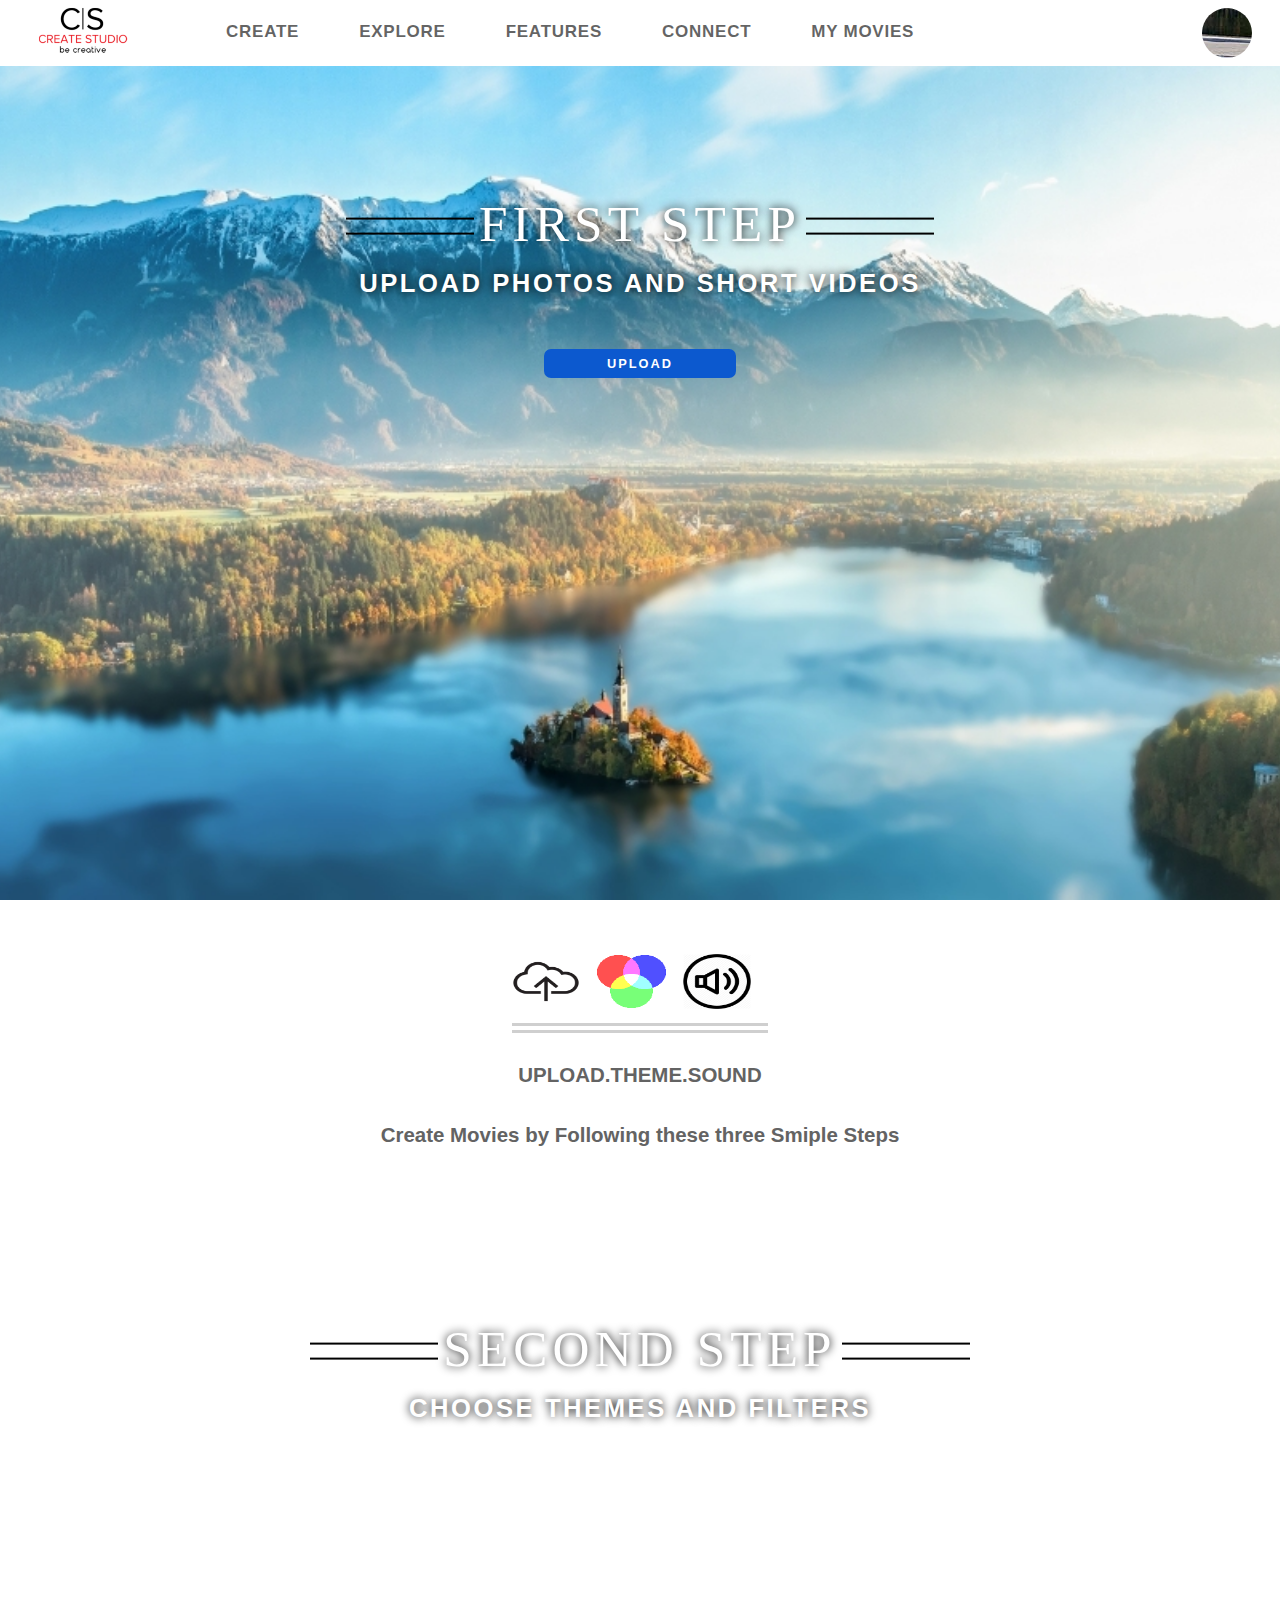
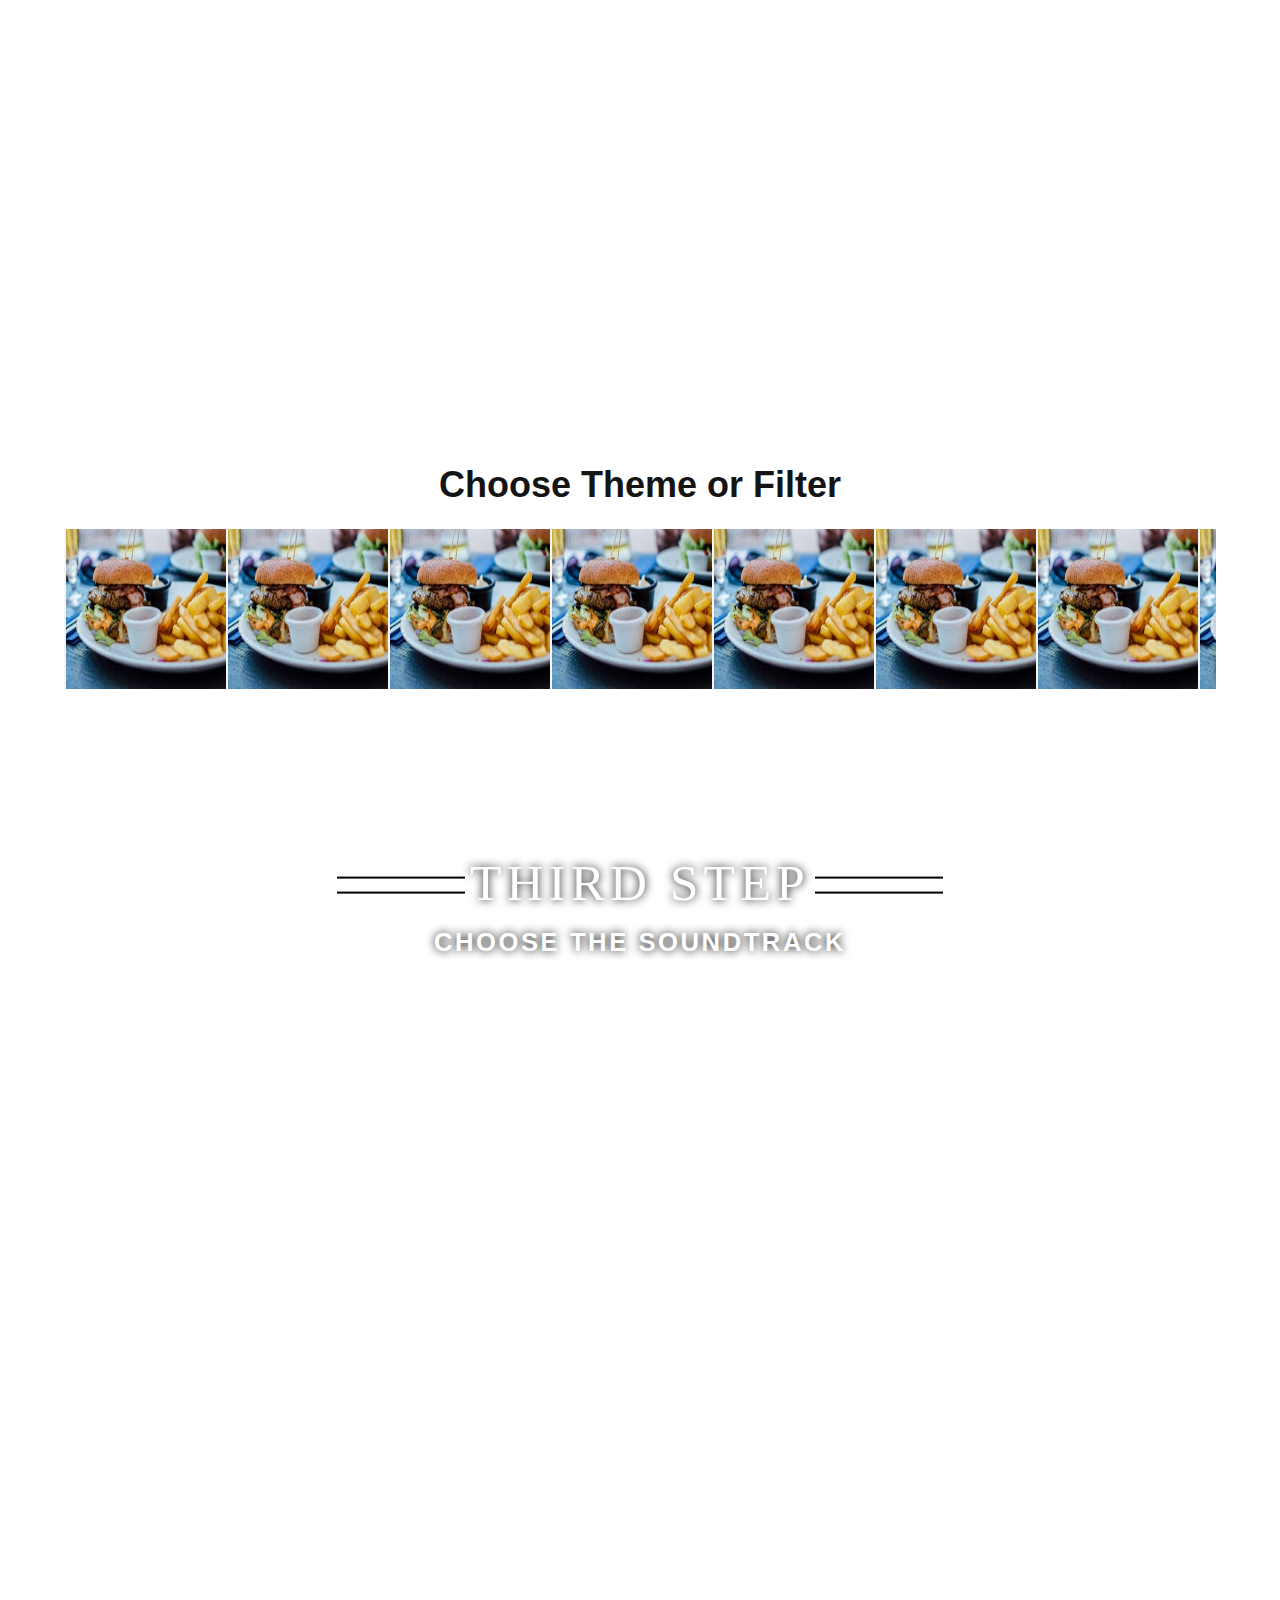
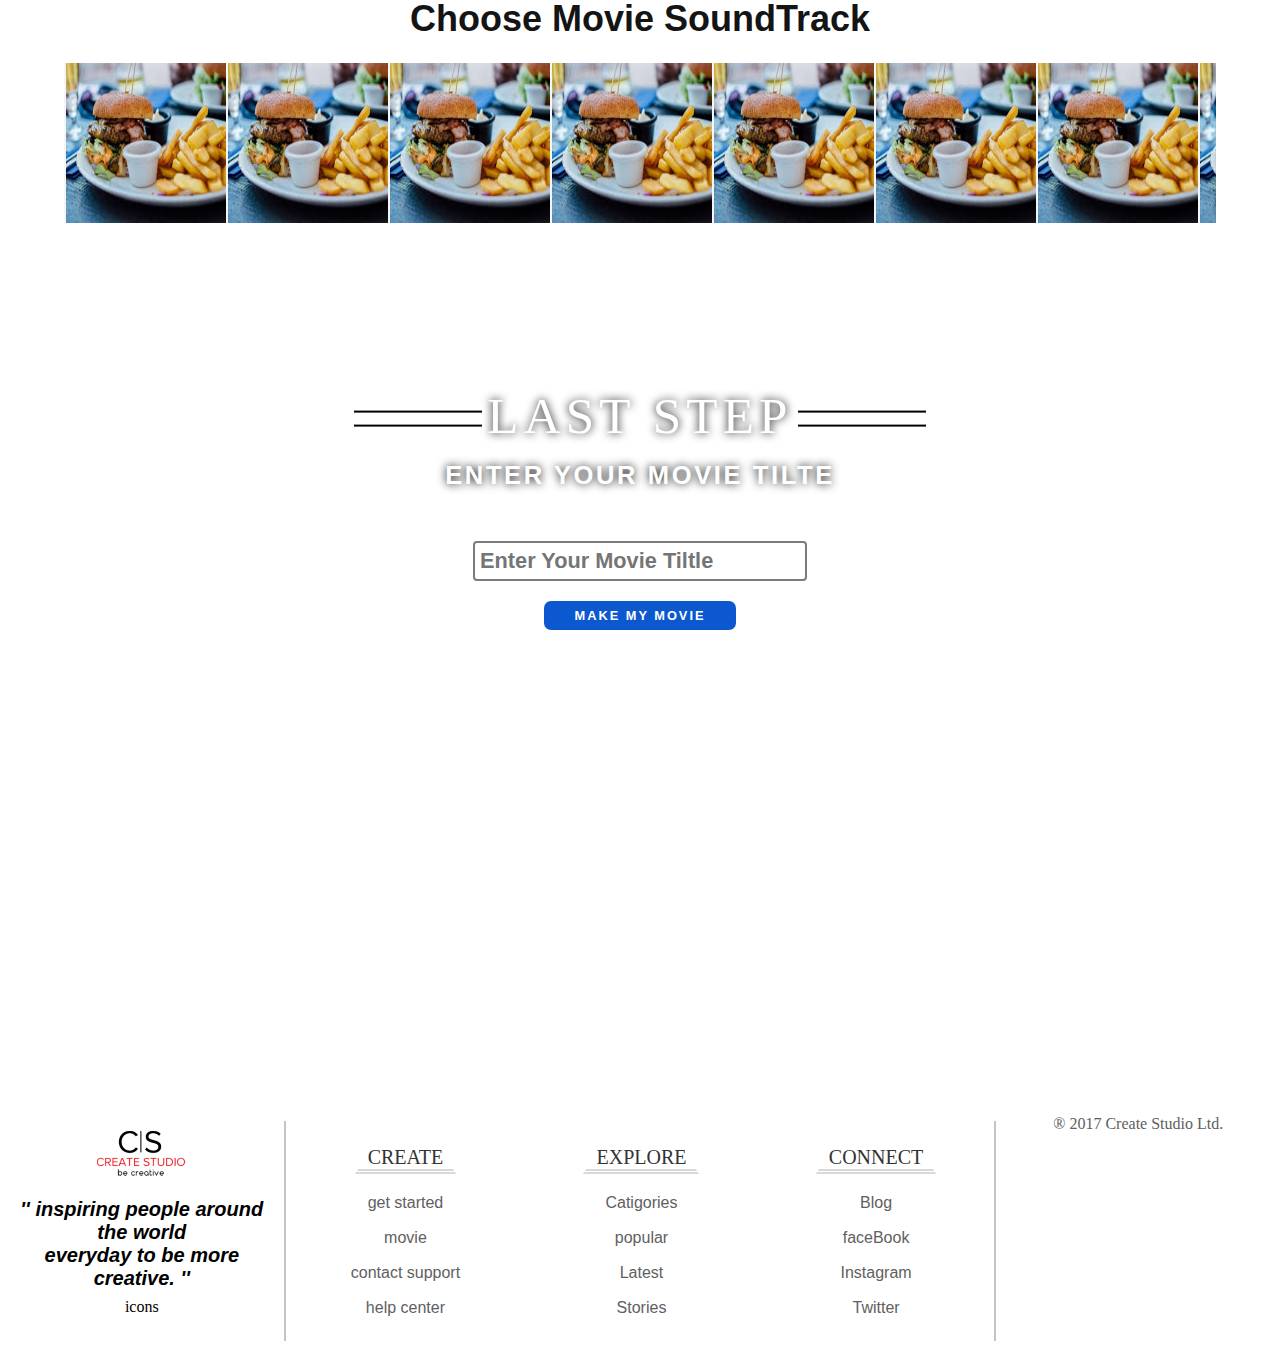
==== create.html @ ac42f398 "11" ====
<!DOCTYPE html>
<html lang="en">

<head>
    <meta charset="UTF-8">
    <meta name="viewport" content="width=device-width, initial-scale=1.0">
    <meta http-equiv="X-UA-Compatible" content="ie=edge">
    <link rel="stylesheet" type="text/css" href="include/style.css">
 <title>Create Studio</title>
 
</head>

<body>
    <header>
        <nav class="top_nav">
            <div class="nav_wrapper">

                <section class="create_logo">
                    <a href="index.html">

                        <img src="images\logo_png.png" alt="" srcset="">
                    </a>



                </section>
                <ul class="main_menu">
                    <li>
                        <a href="create.html">Create</a>
                    </li>
                    <li>
                        <a href="explore.html">Explore</a>
                    </li>
                    <li>
                        <a href="#">Features</a>
                    </li>
                    <li>
                        <a href="#">Connect</a>
                    </li>
                    <li>
                        <a href="mymovies.html">My Movies</a>
                    </li>

                </ul>
                <section class="user">
                    <section class="user_profile">
                        <section></section>

                      </section>

                </section>


                <section id="hamburger">
                    <!--
                            A fake / hidden checkbox is used as click reciever,
                            so you can use the :checked selector on it.
                            -->
                    <input type="checkbox" />

                    <!--
                            Some spans to act as a hamburger.
                            
                            They are acting like a real hamburger,
                            not that McDonalds stuff.
                            -->
                    <span></span>
                    <span></span>
                    <span></span>

                    <!--
                            Too bad the menu has to be inside of the button
                            but hey, it's pure CSS magic.
                            -->
                    <ul id="hamburger_menu">
                        <li>
                            <a href="index.html">

                                <img src="images\logo_png.png" alt="" srcset="">
                            </a>
                        </li>
                        <li>
                            <a href="create.html">Create</a>
                        </li>
                        <li>
                            <a href="explore.html">Explore</a>
                        </li>
                        <li>
                            <a href="#">Features</a>
                        </li>
                        <li>
                            <a href="#">Connect</a>
                        </li>
                        <li>
                            <a href="mymovies.html">My Movies</a>
                        </li>
                    </ul>
                </section>
            </div>
        </nav>

    </header>

    <main>

    <!--    <section class="clear parallax parallax-1">
  <div class="container">
    <h1>ABOUT</h1>
  </div>
</section>-->
<section class="clear parallax parallax-1">
    <div class="container create_imgData" >
      <h1>First Step</h1>
      <h2>Upload photos and short videos</h2>
      <button>UPLOAD</button>
    </div>
  </section>
<section class="clear content">
  <div class="container ">
      
   <section class="steps_wrapper">
       <div>   <img src="images/upload_icon.png" alt=""></div>
       <div><img src="images/theme_icon.png" alt=""> </div>
       <div>   <img src="images/soundtrack_icon.png" alt=""></div>
    
       
    
   </section>
   <h2>
 UPLOAD.THEME.SOUND <br>
 Create Movies by Following these three Smiple Steps </h2>
   </div>
</section>

<section class="clear parallax parallax-2">
    <div class="container create_imgData" >
        <h1>Second Step</h1>
        <h2>Choose Themes and filters</h2>
        
      </div>
</section>

<section class="clear content">
  <div class="container">

        <div class="create_wrapper">
                <h1>Choose Theme or Filter</h1>
                <section class="create_data_wrapper">
                       
                        <button id="left-button">
                           <
                          </button>
                        
        
            
                        <div class="create_container" id=""> 
                            <div><img src="images/food.jpg" alt=""></div> 
                            <div><img src="images/food.jpg" alt=""></div>
                            <div><img src="images/food.jpg" alt=""></div>
                            <div><img src="images/food.jpg" alt=""></div>
                            <div><img src="images/food.jpg" alt=""></div>
                            <div><img src="images/food.jpg" alt=""></div>
                            <div><img src="images/food.jpg" alt=""></div>
                            <div><img src="images/food.jpg" alt=""></div>
                            <div><img src="images/food.jpg" alt=""></div>
                            <div><img src="images/food.jpg" alt=""></div>
                            <div><img src="images/food.jpg" alt=""></div>
                            <div><img src="images/food.jpg" alt=""></div>
                            <div><img src="images/food.jpg" alt=""></div>
                            <div><img src="images/food.jpg" alt=""></div>
                            <div><img src="images/food.jpg" alt=""></div>
                        </div>
                        
                        <button id="right-button">
                           >
                          </button>
                    </section>
        </div>

  </div>
</section>

<section class="clear parallax parallax-3">
    <div class="container create_imgData" >
        <h1>Third Step</h1>
        <h2>Choose the soundTrack</h2>
      </div>
</section>

<section class="clear content ">
  <div class="container">

        <div class="create_wrapper">
                <h1>Choose Movie SoundTrack </h1>
                <section class="create_data_wrapper">
                       
                        <button id="left-button">
                           <
                          </button>
                        
        
            
                        <div class="create_container" id=""> 
                            <div><img src="images/food.jpg" alt=""></div> 
                            <div><img src="images/food.jpg" alt=""></div>
                            <div><img src="images/food.jpg" alt=""></div>
                            <div><img src="images/food.jpg" alt=""></div>
                            <div><img src="images/food.jpg" alt=""></div>
                            <div><img src="images/food.jpg" alt=""></div>
                            <div><img src="images/food.jpg" alt=""></div>
                            <div><img src="images/food.jpg" alt=""></div>
                            <div><img src="images/food.jpg" alt=""></div>
                            <div><img src="images/food.jpg" alt=""></div>
                            <div><img src="images/food.jpg" alt=""></div>
                            <div><img src="images/food.jpg" alt=""></div>
                            <div><img src="images/food.jpg" alt=""></div>
                            <div><img src="images/food.jpg" alt=""></div>
                            <div><img src="images/food.jpg" alt=""></div>
                        </div>
                        
                        <button id="right-button">
                           >
                          </button>
                    </section>
        </div>

  </div>
</section>

<section class="clear parallax parallax-4">
    <div class="container create_imgData" >
      <h1>Last Step</h1>
      <h2>Enter Your Movie Tilte</h2>
      <input type="text" placeholder="Enter Your Movie Tiltle">
      <button>Make My Movie</button>
    </div>
  </section>

    </main>






    <footer>
        <section class="footer_f">
            <img src="images\logo_png.png" alt="">
            <p>
                inspiring people around the world
                <br> everyday to be more
                <br> creative.
            </p>
            <section>icons</section>
        </section>
        <section class="footer_s">



            <section>
                <ul>
                    <li>
                        <a href="create.html">Create</a>
                    </li>
                    <li>
                        <a href="#">get started</a>
                    </li>
                    <li>
                        <a href="#">movie</a>
                    </li>
                    <li>
                        <a href="#">contact support</a>
                    </li>
                    <li>
                        <a href="#">help center</a>
                    </li>
                </ul>
            </section>

            <section>
                <ul>
                    <li>
                        <a href="explore.html">Explore</a>
                    </li>
                    <li>
                        <a href="#">Catigories</a>
                    </li>
                    <li>
                        <a href="#">popular</a>
                    </li>
                    <li>
                        <a href="#">Latest</a>
                    </li>
                    <li>
                        <a href="#">Stories</a>
                    </li>
                </ul>
            </section>


            <section>
                <ul>
                    <li>
                        <a href="#">Connect</a>
                    </li>
                    <li>
                        <a href="#">Blog</a>
                    </li>
                    <li>
                        <a href="#">faceBook</a>
                    </li>
                    <li>
                        <a href="#">Instagram</a>
                    </li>
                    <li>
                        <a href="#">Twitter</a>
                    </li>
                </ul>
            </section>
        </section>
        <section class="footer_t">
            <div class="go_up"></div>
            <div>
                <p>® 2017 Create Studio Ltd.</p>
            </div>
        </section>
    </footer>

    <script src="https://ajax.googleapis.com/ajax/libs/jquery/3.2.1/jquery.min.js"></script>
    <script src="js/script.js"></script>
</body>

</html>
---- include/style.css ----
header,
main,
section,
footer,
article {
    display: block;
}

ul {
    list-style: none
}

* {
    margin: 0px;
    padding: 0px;
}

a {
    text-decoration: none;
}


/*main nav*/

.top_nav {
    background: #fff;
    box-sizing: border-box;
    max-height: 300px;
    width: 100%;
    margin-left: 0;
    padding: 0;
    margin-top: 0;
}

.create_logo {
    width: 130px;
    padding-right: 46px;
}

.main_menu li a {
    font-family: 'Trebuchet MS', 'Lucida Sans Unicode', 'Lucida Grande', 'Lucida Sans', Arial, sans-serif;
    color: rgba(49, 49, 49, 0.753);
    display: block;
    font-size: 17px;
    font-weight: 700;
    line-height: 54px;
    padding: 5px 30px;
    letter-spacing: 0.75px;
    display: inline-block;
    transition: 0.04s ease-in;
    text-transform: uppercase;
}

.main_menu li {
    transition: 0.04s ease-in;
}

.main_menu li:hover a {
    color: whitesmoke;
    text-transform: uppercase;
}

.main_menu li:hover {
    background: #383736;
}

.main_menu {
    display: flex;
    width: 75%;
}

.nav_wrapper {
    display: flex;
}

#hamburger {
    display: none;
    position: relative;
    top: 25px;
    right: 10px;
    z-index: 6;
    -webkit-user-select: none;
    user-select: none;
}

#hamburger input {
    display: block;
    width: 40px;
    height: 32px;
    position: absolute;
    top: -7px;
    right: -5px;
    cursor: pointer;
    opacity: 0;
    z-index: 7;
    -webkit-touch-callout: none;
}

#hamburger span {
    display: block;
    width: 33px;
    height: 4px;
    margin-bottom: 5px;
    position: relative;
    background: #696969;
    border-radius: 0px;
    z-index: 1;
    transform-origin: 4px 0px;
    transition: transform 0.5s cubic-bezier(0.77, 0.2, 0.05, 1.0), background 0.5s cubic-bezier(0.77, 0.2, 0.05, 1.0), opacity 0.55s ease;
}

#hamburger span:first-child {
    transform-origin: 0% 0%;
}

#hamburger span:nth-last-child(2) {
    transform-origin: 0% 100%;
}


/*hamburger animation*/

#hamburger input:checked~span {
    opacity: 1;
    transform: rotate(45deg) translate(-2px, -1px);
    background: #232323;
}

#hamburger input:checked~span:nth-last-child(3) {
    opacity: 0;
    transform: rotate(0deg) scale(0.2, 0.2);
}

#hamburger input:checked~span:nth-last-child(2) {
    transform: rotate(-45deg) translate(0, -1px);
}

#hamburger_menu {
    display: none;
    position: fixed;
    top: 0;
    right: 0;
    left: 0;
    bottom: 0px;
    padding-right: 50px;
    padding-top: 5px;
    background: #ffffff;
    transform-origin: 0% 0%;
    transform: translate(0, -1200%);
    transition: transform 0.5s cubic-bezier(0.77, 0.2, 0.05, 1.0);
}

#hamburger_menu li:not(:first-child) a {
    font-family: 'Trebuchet MS', 'Lucida Sans Unicode', 'Lucida Grande', 'Lucida Sans', Arial, sans-serif;
    color: rgba(49, 49, 49, 0.753);
    display: block;
    font-size: 17px;
    font-weight: 700;
    letter-spacing: 0.75px;
    display: inline-block;
    text-transform: uppercase;
    display: block;
    width: 100%;
    height: 100%;
    padding: 10px 5px;
    padding-left: 25px;
    border-bottom: 1px solid rgba(156, 156, 156, 0.425);
    overflow: auto;
}

#hamburger_menu li:not(:first-child):hover a {
    color: whitesmoke;
    text-transform: uppercase;
    background: #383736;
}

#hamburger input:checked~ul {
    transform: none;
}

@media only screen and (min-width: 960px) {
    .top_nav {
        height: 66px;
    }
    .top_nav .nav_wrapper {
        padding: 0 20px;
        height: 100%;
    }
}

@media only screen and (max-width: 1135px) {
    .main_menu li a {
        padding: 5px 20px;
    }
}

@media only screen and (max-width:959px) {
    .main_menu {
        display: none;
    }
    .user {
        display: none;
    }
    .user_profile {
        display: none;
    }
    .user_profile section:first-child {
        display: none;
    }
    #hamburger_menu {
        display: block;
    }
    #hamburger {
        display: block;
    }
    footer {
        flex-direction: column;
    }
    footer .footer_s {
        display: none
    }
}

@media only screen and (max-width:959px) and (min-width:500px) {
    .text_block h1,
    h3 {
        font-size: 15px;
        letter-spacing: 2px;
    }
    .text_block button {
        margin: 6px 4px;
        padding: 4px 4px;
        font-weight: 700;
        font-size: 12px;
        letter-spacing: 0px;
        border-radius: 3px;
    }
}

@media only screen and (max-width:499px) {
    .text_block h1,
    h3 {
        font-size: 12px;
        letter-spacing: 0px;
    }
    .text_block button {
        margin: 3px 2px;
        padding: 2px 2px;
        font-weight: 700;
        font-size: 10px;
        letter-spacing: 0px;
        border-radius: 2px;
    }
   #explore_data #data_container li {
     width: 49%;
     height:44vw ;
    }
}

@media only screen and (max-width:413px) and (min-width:300px) {
   
}

@media only screen and (max-width:1784px) {
    .wrapper .cat_wrapper button {
        display: block
    }
}

.user {
    height: 100%;
    display: block;
    padding: 0;
    box-sizing: border-box;
    flex: 1;
}

.user_profile {
    height: 100%;
    float: right;
    padding: 8px;
    width: 50px;
    height: 50px;
}

.user_profile section:first-child {
    height: 100%;
    background-image: url("../images/creat1.jpeg");
    background-repeat: no-repeat;
    background-position: right;
    border-radius: 50px;
}


/*-------------------------------main content-------------------------------------------------*/


/*index */

.home_container {
    width: 100%;
    text-align: center;
    position: relative;
}

.home_container img {
    width: 100%;
}

.text_block {
    position: absolute;
    bottom: 50%;
    right: 50%;
    transform: translate(50%, 50%);
    z-index: 4;
    color: white;
    display: flex;
    flex-direction: column;
    align-items: center;
    padding: 10px;
    border-radius: 50px;
}

.text_block img {
    width: 100%;
}

.text_block h1,
h3 {
    font-family: 'Gill Sans', 'Gill Sans MT', Calibri, 'Trebuchet MS', sans-serif;
    letter-spacing: 1px;
    color: #ffffff;
    padding-bottom: 2px;
    font-size: 5vw;

   
}


.text_block button {
    position: relative;
    display: block;
    height: 40%;
    width: 50%;
    margin: 10px 7px;
    padding: 5px 5px;
    font-weight: 700;
    font-size: 3vw;
    letter-spacing: 2px;
    color: #ffffff;
    border: 2px #ffffff solid;
    border-radius: 7px;
    text-transform: uppercase;
    outline: 0;
    overflow: hidden;
    background: none;
    z-index: 4;
    cursor: pointer;
    transition: 0.2s ease-in;
}

.fill:hover {
    color: whitesmoke;
    background: #383736;
    border-color: #383736;
}

.fill:before {
    content: "";
    position: absolute;
    background: #2c2b2b;
    bottom: 0;
    left: 0;
    right: 0;
    top: 100%;
    z-index: -1;
    transition: top 0.18s ease-in;
}

.fill:hover:before {
    top: 0;
}

.video-responsive {
    overflow: hidden;
    padding-bottom: 56.25%;
    position: relative;
    height: 0;
}

.video-responsive iframe,
video {
    left: 0;
    top: 0;
    height: 100%;
    width: 100%;
    position: absolute;
}


/*explore*/

.wrapper {
    margin: 0 auto;
    max-width: 100%;
    margin-top: 2%;
    padding: 0 5% 0 5%;
    text-align: center;
}

.cat_container::-webkit-scrollbar {
    display: none;
}

.wrapper h1 {
    padding: 2%;
    font-size: 2vh;
    font-family: 'Gill Sans', 'Gill Sans MT', Calibri, 'Trebuchet MS', sans-serif;
    color: #808080;
    text-align: center;
}

.cat_container {
    display: flex;
    max-width: 100%;
    text-align: center;
    white-space: nowrap;
    /* min-width: min-content;*/
    overflow: auto;
    margin: 0 auto;
}

.cat_container div {
    background: rebeccapurple;
    width: 160px;
    height: 160px;
    margin-bottom: 10px;
    border-left: 2px solid whitesmoke;
    flex-shrink: 0;
    position: relative;
}
.cat_container div img {
    width: 100%;
    height: 100%;
   
   
}
.cat_container div div {

   position: absolute;
   top: 0; right: 0;
   bottom: 0; left: 0;
   width: 100%;
   height: 100%;
   
   background-color: rgba(0, 0, 0, 0.568);
display: flex;
flex-direction:row;
align-items: center;


}
.cat_container div div h1{
    color: white;
    margin: 0 auto;
    font-size: 100%;
    text-transform: uppercase;
   
}

.cat_wrapper {
    display: flex;
}

.cat_wrapper button {
    border: 0px solid #2c2b2b;
    border-radius: 0 0 0 0px;
    height: 160px;
    max-width: 100px;
    padding: 10px;
    font-size: 30px;
    font-weight: 700px;
    color: whitesmoke;
    background: #000000;
    display: none;
    
}

#explore_data {
    max-width: 100%;
    text-align: center
}

#explore_data h1 {
    padding: 2%;
    font-size: 2vh;
    font-family: 'Gill Sans', 'Gill Sans MT', Calibri, 'Trebuchet MS', sans-serif;
    color: #808080;
}

#data_container {
    display: flex;
    justify-content: space-around;
    flex-wrap: wrap;
}

#data_container li {
  /*  background-image: url("../images/photos.jpg");
    background-repeat:no-repeat;
    background-size: cover;
    background-position:center;*/
    width:24%;
    height: 15vw;
    margin-bottom: 10px;
    position: relative;
}

#data_container li div {
    position: absolute;
    top: 0;
    bottom: 0;
    left: 0;
    right: 0;
    height: 100%;
    width: 100%;
    opacity: 1;
    transition: .5s ease;
    background-color: rgb(0, 0, 0);
  }
  #data_container li div img{
      width: 100%;
      height: 100%;

  }
  #data_container li:hover div img {
    opacity: 0.5;
}
/*create*/

  .create_imgData{
      display: flex;
      flex-direction: column;
      align-items: center;
  }
  .clear {
    clear: both;
  }
  
  .container {
    margin: 0 0;
  }
  .container h2{
    color: rgb(99, 99, 99);
    font-size: 1.6vw;
    line-height: 60px;
    text-align: center;
    font-family: 'Gill Sans', 'Gill Sans MT', Calibri, 'Trebuchet MS', sans-serif;
    padding-bottom: 2%;
  }
  section.clear.content {
    padding: 0;
  }
  section.clear.parallax {
    height: 850px;
    background-position:50% 50% ;
    background-repeat: no-repeat;
    background-attachment: fixed;
    background-size: cover;
  }
  section.clear.parallax h1 {
    color: rgb(255, 255, 255);
    font-size: 4vw;
    padding-top: 10%;
    
    font-weight: 500;
    text-align: center;
    text-transform: uppercase;
    letter-spacing: 0.1em;
    text-shadow: 0 0 10px rgb(0, 0, 0);
  }
  .create_imgData h1:after{
    display: inline-block;
    content: "";
    border-top: 0.2vw solid black;
    border-bottom: 0.2vw solid black;
    width: 10vw;
    height: 1vw;
    align-content: center;
    margin: 0 0.4vw;
    transform: translateY(-0.5vw);
  }
.create_imgData h1:before  {
  
    display: inline-block;
    content: "";
    border-top: 0.2vw solid black;
    border-bottom: 0.2vw solid black;
    width: 10vw;
    height: 1vw;
    align-content: center;
    margin: 0 0.4vw;
    transform: translateY(-0.5vw);
}
  section.clear.parallax button {
    
    position: relative;
    display: block;
    height: 40%;
    width: 15%;
    margin: 10px 7px;
    padding: 5px 5px;
    font-weight: 700;
    font-size: 1vw;
    letter-spacing: 2px;
    color: #ffffff;
    border:2px #0c59cf solid;
    border-radius: 7px;
    text-transform: uppercase;
    outline: 0;
    overflow: hidden;
    background: #0c59cf;
    z-index: 4;
    cursor: pointer;

  }
  section.clear.parallax input {
    
    display: block;
    height: 40%;
    width: 25%;
    margin: 10px 7px;
    padding: 5px 5px;
    font-weight: 600;
    font-size: 1.7vw;

  
    border:2px #7c7c7c solid;
    border-radius: 4px;
    


  }
  section.clear.parallax h2 {
    color: rgb(255, 255, 255);
    font-size: 2vw;
    line-height: 60px;
    font-weight: 700;
    text-align: center;
    text-transform: uppercase;
    letter-spacing: 0.1em;
    text-shadow: 0 0 10px rgb(0, 0, 0);
  }
 .parallax-1 {
    background-image: url("../images/photos.jpg");
  }
  section.clear.parallax-2 {
    background-image: url("../images/theme.jpg");
  }
  section.clear.parallax-3 {
    background-image: url("../images/soundtrack.jpg");
  }
  section.clear.parallax-4 {
    background-image: url("../images/studio.jpg");
 
  }
  /* @media all and (min-width: 600px) {
    section.clear h2 {
      font-size: 42px;
    }
    section.clear p {
      font-size: 20px;
    }
    section.clear.parallax h1 {
      font-size: 20px;
    }
  }
  @media all and (min-width: 960px) {
    section.clear.parallax h1 {
      font-size: 160px;
    }
  } */


/*  light box*/


.modal {
    display: none;
    position: fixed;
    z-index: 6;
    padding-top: 100px;
    left: 0;
    top: 0;
    width: 100%;
    height: 100%;
    overflow: auto;
    background-color: rgba(0, 0, 0, 0.91);
  }

  .modal_content {
    position: relative;
    background-color: #fefefe;
    margin: auto;
    padding: 0;
    width: 90%;
    max-width: 1200px;
    height: 80%;
    max-height: 1000px;
    display: flex;
    
  }

 
  .content_holder{
      flex:2;
      display: flex;
      flex-direction: column;
      align-items: center;
  }
  .content_holder section{
      width: 95%;
  }
  .content_holder section:nth-child(1){
      flex: 1;
     
      border-bottom: 1px solid #d4d4d4;

  }
  .content_holder section:nth-child(2){
    flex: 7;
    
    overflow-y: scroll;
    border-bottom: 1px solid #d4d4d4;
}
.content_holder section:nth-child(3){
    flex: 1;
    background: rgb(255, 255, 255);
    border-bottom: 1px solid #d4d4d4;
    
}
.content_holder section:nth-child(4){
    flex: 0.5;
    background: rgb(255, 255, 255);
    display: flex;
    flex-direction: row;
    align-items: center;
}

.content_holder section:nth-child(4) input{
  border: 0px solid transparent;
height: 90%;
width: 80%;
margin-left:3px;

outline: transparent;

}

  .img_holder{
      flex:4;
      background: black;
  display: flex;
  flex-direction: row;
  align-items: center;
  }
  .img_holder img{
      display: block;
    
      width: 100%;

     
  }
  /* The Close Button */
  .close {
    color: white;
    position: absolute;
    top: 5px;
    right: 5px;
    font-size: 3vw;
    font-weight: bold;
    line-height: 0.5;
  }
  
  .close:hover,
  .close:focus {
    color: tomato;
    text-decoration: none;
    cursor: pointer;
  }








  .prev,
  .next {
    cursor: pointer;
    position: absolute;
    top: 50%;
    width: auto;
    padding: 2%;
    margin-top: -50px;
    color: rgb(0, 0, 0);
    font-weight: 700;
    font-size: 1.2vw;
    border-radius:3px 0 0 3px;
    user-select: none;
    -webkit-user-select: none;
    background-color: rgba(255, 255, 255, 0.63);
    right: 100%;
  }

  .next {
    left: 100%;
    border-radius:  0 3px 3px 0 ;
  }
  
.next:hover,.prev:hover{
background: #fff;
}
 
  
  













/*create*/


.create_wrapper {
    margin: 0 auto;
    max-width: 100%;
    padding: 0 5% 0 5%;
    text-align: center;
    margin-bottom: 2%;
}

.create_container::-webkit-scrollbar {
    display: none;
}

.create_wrapper h1 {
    padding: 2%;
    font-size: 4vh;
    font-family: 'Gill Sans', 'Gill Sans MT', Calibri, 'Trebuchet MS', sans-serif;
    color: #141414;
    text-align: center;
}

.create_container {
    display: flex;
    max-width: 100%;
    text-align: center;
    white-space: nowrap;
    /* min-width: min-content;*/
    overflow: auto;
    margin: 0 auto;
}

.create_container div {
    background: rebeccapurple;
    width: 160px;
    height: 160px;
    margin-bottom: 10px;
    border-left: 2px solid whitesmoke;
    flex-shrink: 0;
    position: relative;
}
.create_container div img {
    width: 100%;
    height: 100%;
   
   
}
.create_container div div {

   position: absolute;
   top: 0; right: 0;
   bottom: 0; left: 0;
   width: 100%;
   height: 100%;
   
   background-color: rgba(0, 0, 0, 0.568);
display: flex;

flex-direction:row;
align-items: center;


}
.create_container div div h1{
    color: white;
    margin: 0 auto;
    font-size: 100%;
    text-transform: uppercase;
   
}

.create_data_wrapper {
    display: flex;
}

.create_data_wrapper button {
    border: 0px solid #2c2b2b;
    border-radius: 0 0 0 0px;
    height: 160px;
    max-width: 100px;
    padding: 10px;
    font-size: 30px;
    font-weight: 700px;
    color: whitesmoke;
    background: #000000;
    display: none;
    
}



.steps_wrapper{
    padding:3% 40% 1% 40% ;
    display: flex;
    flex-direction: row;

    justify-content: space-around;
    margin: 0 auto;
    
    
}
.steps_wrapper div img{
    display: block;
    width: 80%;
    height: 80%;
    margin-right: 1%;
}
.steps_wrapper div{
    flex: 1;
    border-bottom: 10px double #cfcfcf;
    
}















/*--------------------footer-------------------------------------------------------------*/

footer {
    display: flex;
    width: 100%;
    max-height: 500px;
}

.footer_f {
    flex: 2;
    display: flex;
    flex-direction: column;
    align-items: center;
    margin-top: 0.5%;
}

.footer_f img {
    display: block;
    padding: 3% 3% 0px 3%;
}

.footer_f p {
    font-size: 20px;
    padding: 3%;
    text-align: center;
    font-family: Arial, Helvetica, sans-serif;
    font-weight: 600;
    font-style: italic;
}
.footer_f p:before,.footer_f p:after{
    content: "''";
}

.footer_s {
    flex: 5;
    border-left: 2px solid rgb(196, 196, 196);
    border-right: 2px solid  rgb(196, 196, 196);
    display: flex;
    align-items: center;
    justify-content: space-around;
    font-family: Arial, Helvetica, sans-serif;
    height: 220px;
    margin-top: 1%;
    margin-bottom: 1%;
}

.footer_s ul {
    display: flex;
    flex-direction: column;
    align-items: center;
    justify-content: space-around;
}

.footer_s ul li {
    padding: 7px;
    font-family: 'Trebuchet MS', 'Lucida Sans Unicode', 'Lucida Grande', 'Lucida Sans', Arial, sans-serif;
    border-bottom:  3px solid transparent;
}
.footer_s ul li a{
  color: #606060;
}
.footer_s ul li:not(:first-child):hover{
    border-bottom:  3px solid #141414;
}

.footer_s ul li:first-child:hover{
    border:  3px solid #6b6b6b;
    border-bottom: 5px double #8080804f;
}
.footer_s ul li:first-child {
    padding: 0px 10px 0px 10px;
    font-size: 20px;
    text-transform: uppercase;
    border:  3px solid transparent;
    border-bottom: 5px double #8080804f;
  font-family: Arial black;
  color: #2c2b2b;
}
.footer_s ul li:first-child a{

  color: #333333;
}
.footer_s ul li:nth-child(2){
    padding-top: 20px;
}

.footer_s ul li:last-child {
    padding-bottom: 0.1%;
}

.footer_t {
    flex: 2;
    margin-top: 0.5%;
    color: #606060;
    text-align: center;
}

.icons{
    display: flex;
    align-items: center;
    justify-content: space-between;
}
.icons div{
    padding: 2%;
    border-radius: 15px;
}
.icons div a img{
    display: block;
    border-radius: 15px;
    width: 100%;
    height: 100%;

}
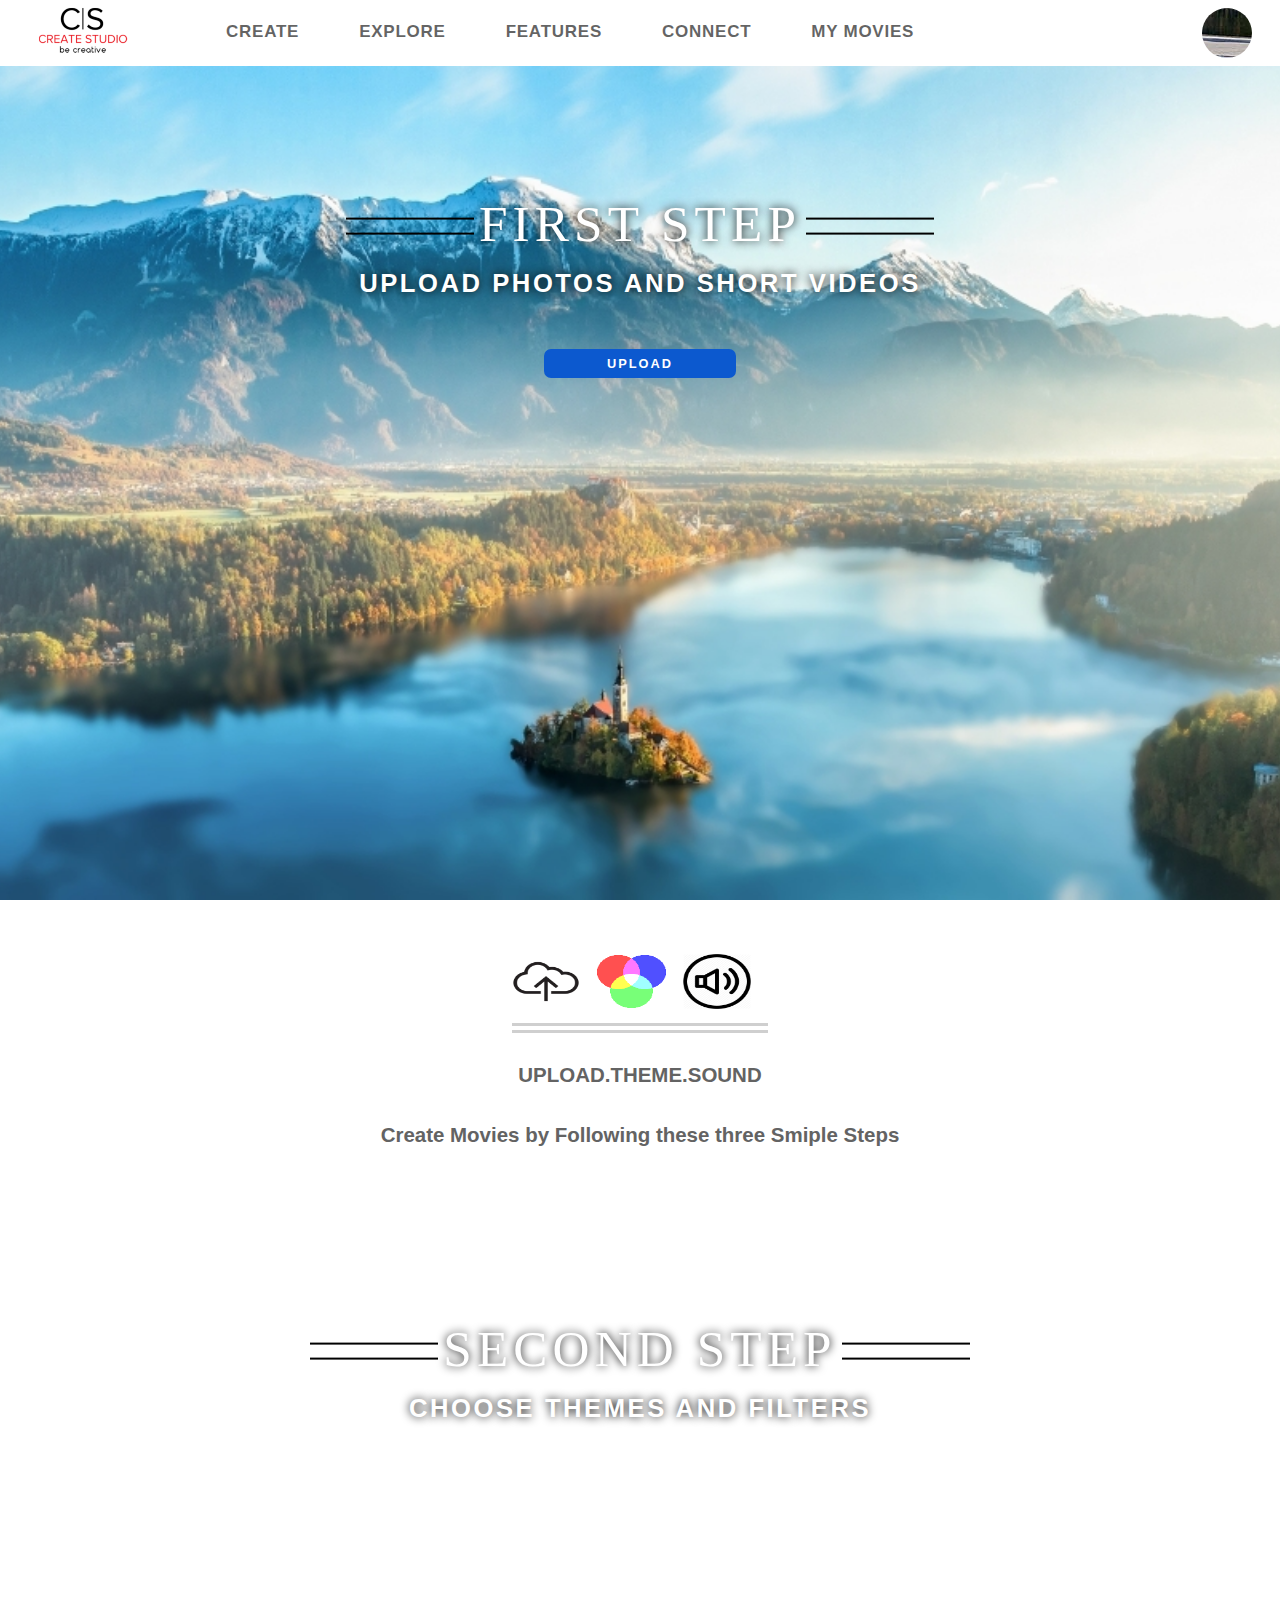
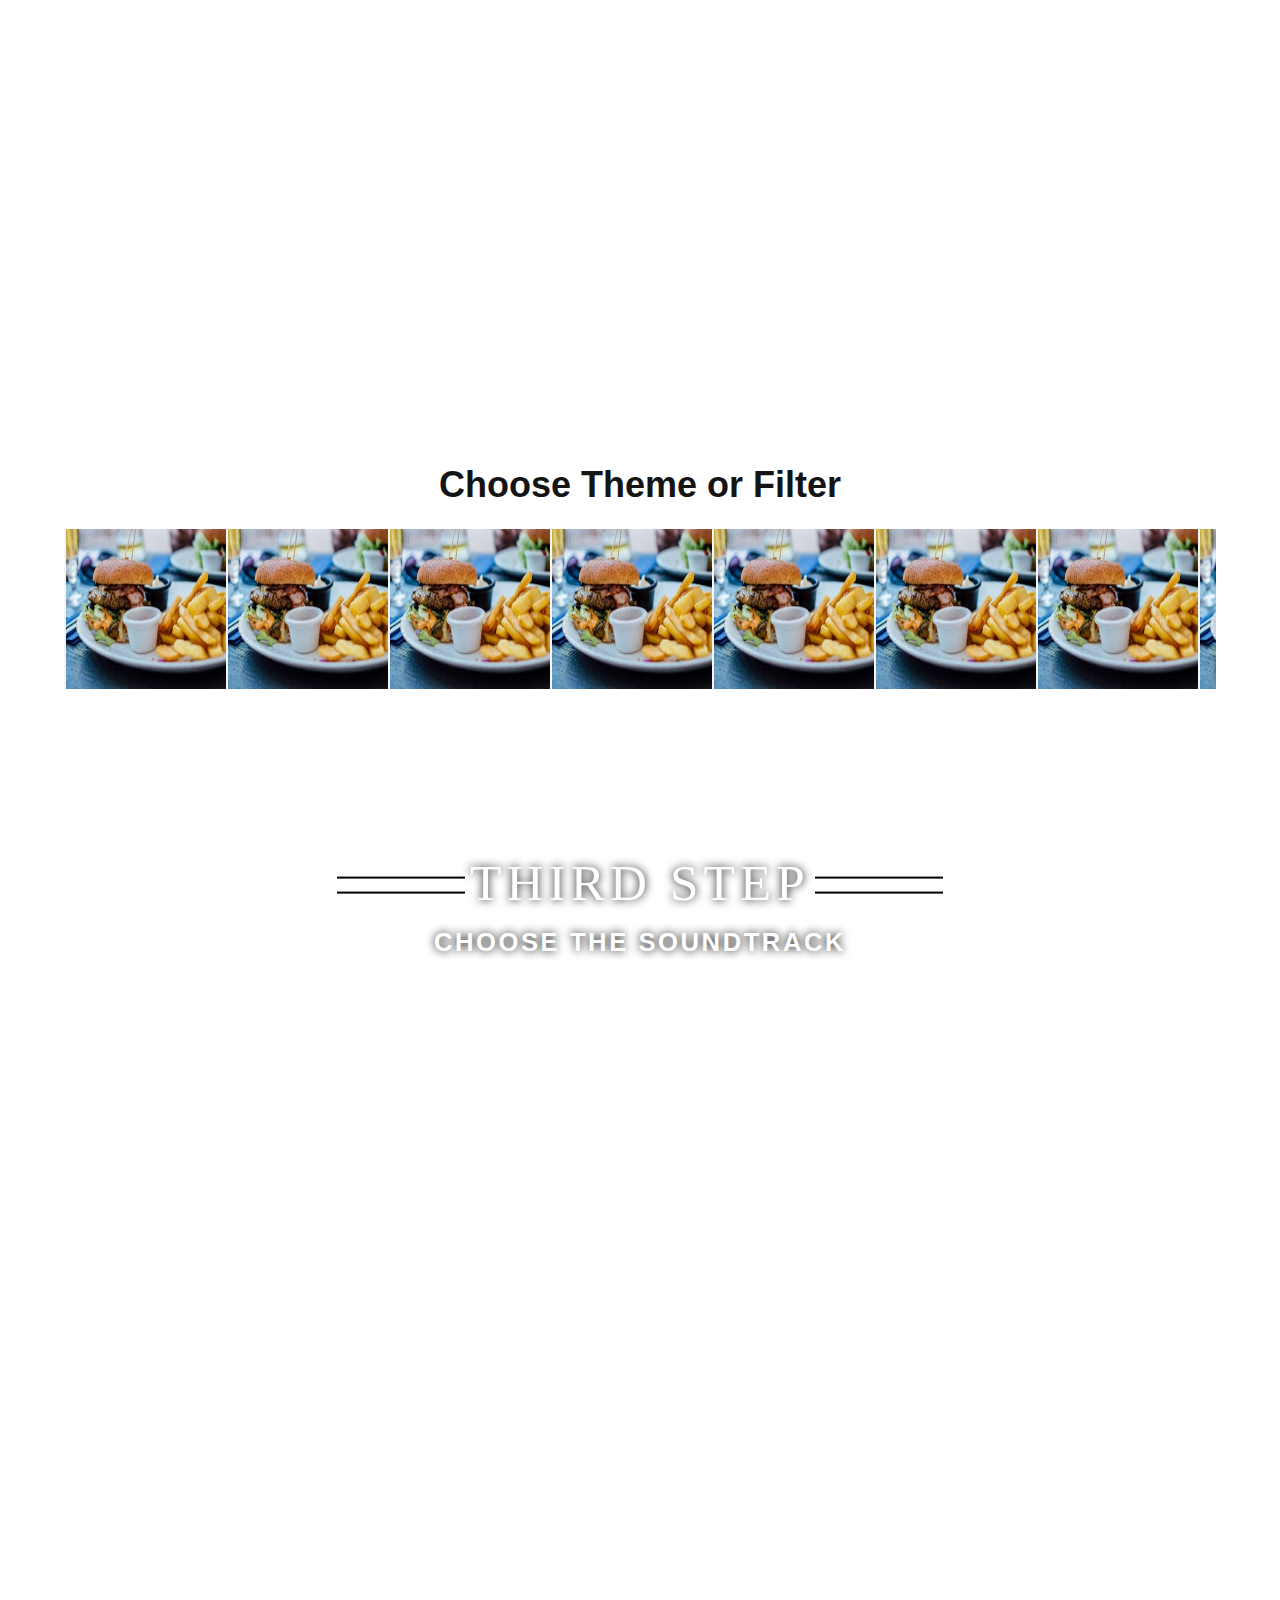
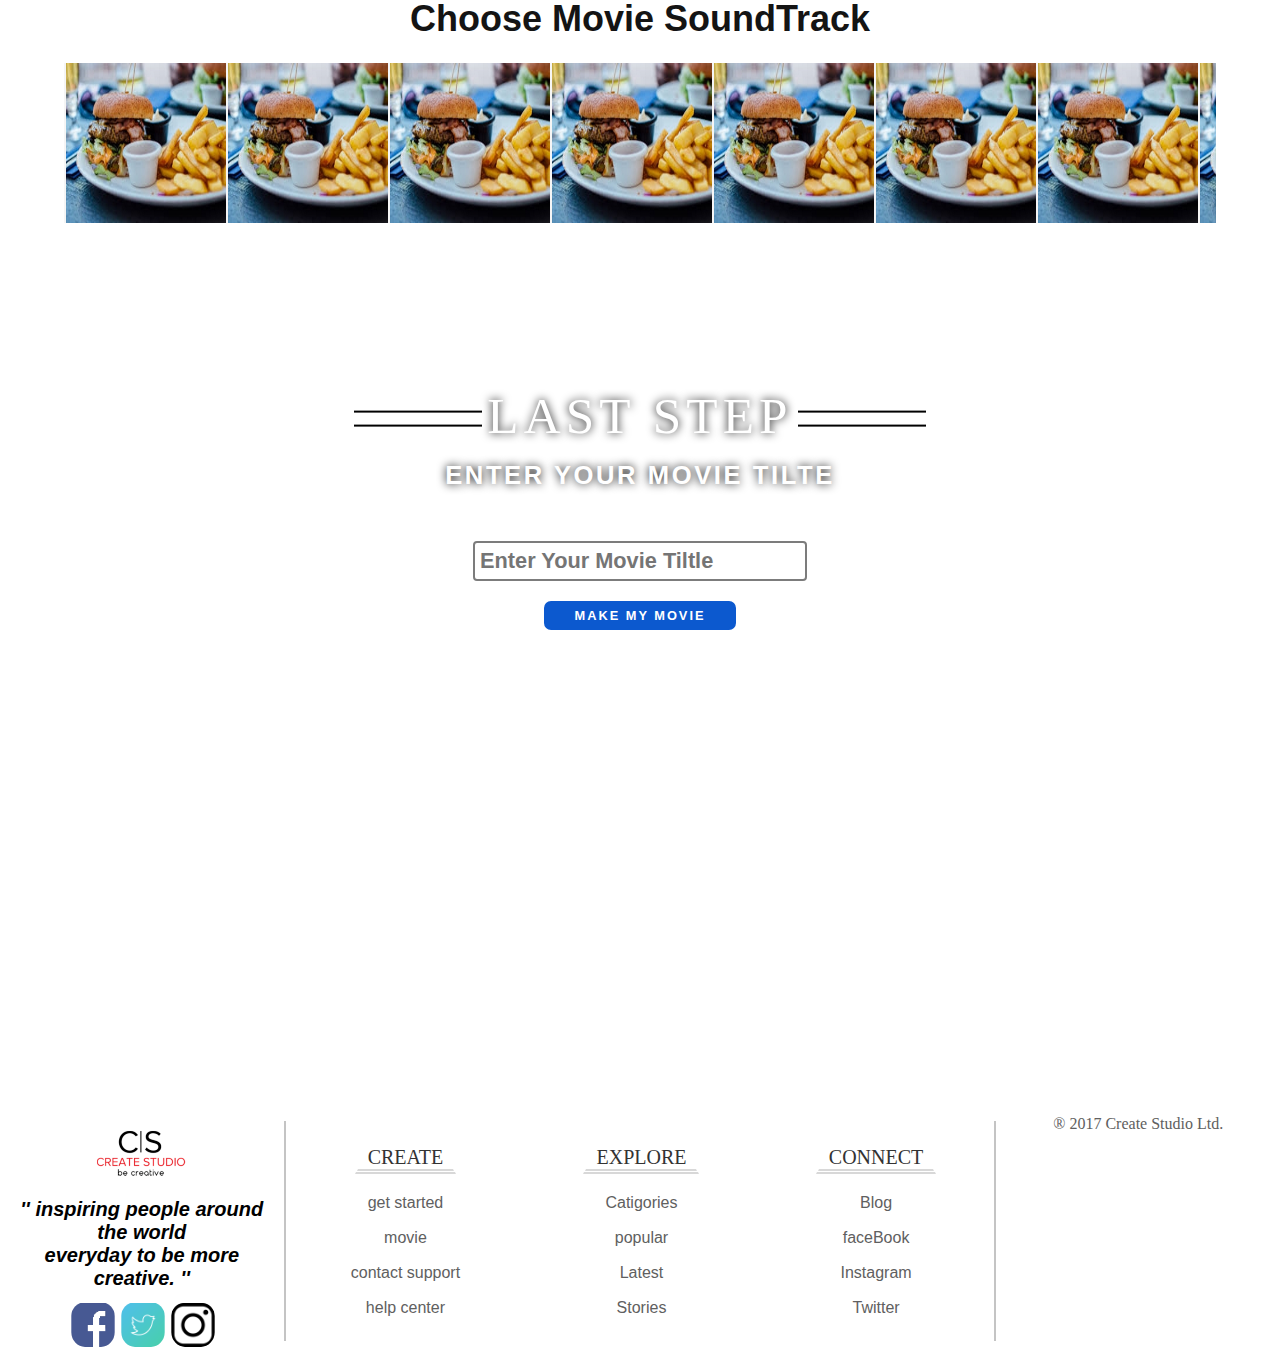
==== commit c9fff248: "11" ====
--- a/create.html
+++ b/create.html
@@ -251,7 +251,14 @@
                 <br> everyday to be more
                 <br> creative.
             </p>
-            <section>icons</section>
+            <section class="icons">
+                <div> <a href="#"> <img src="images/facebook_icon1.png" alt=""></a> </div>
+                <div> <a href="#"> <img src="images/twitter_icon.png" alt=""></a></div> 
+                 <div><a href="#"> <img src="images/instagram_icon.png" alt=""></a></div>
+              
+              
+        
+            </section>
         </section>
         <section class="footer_s">
 
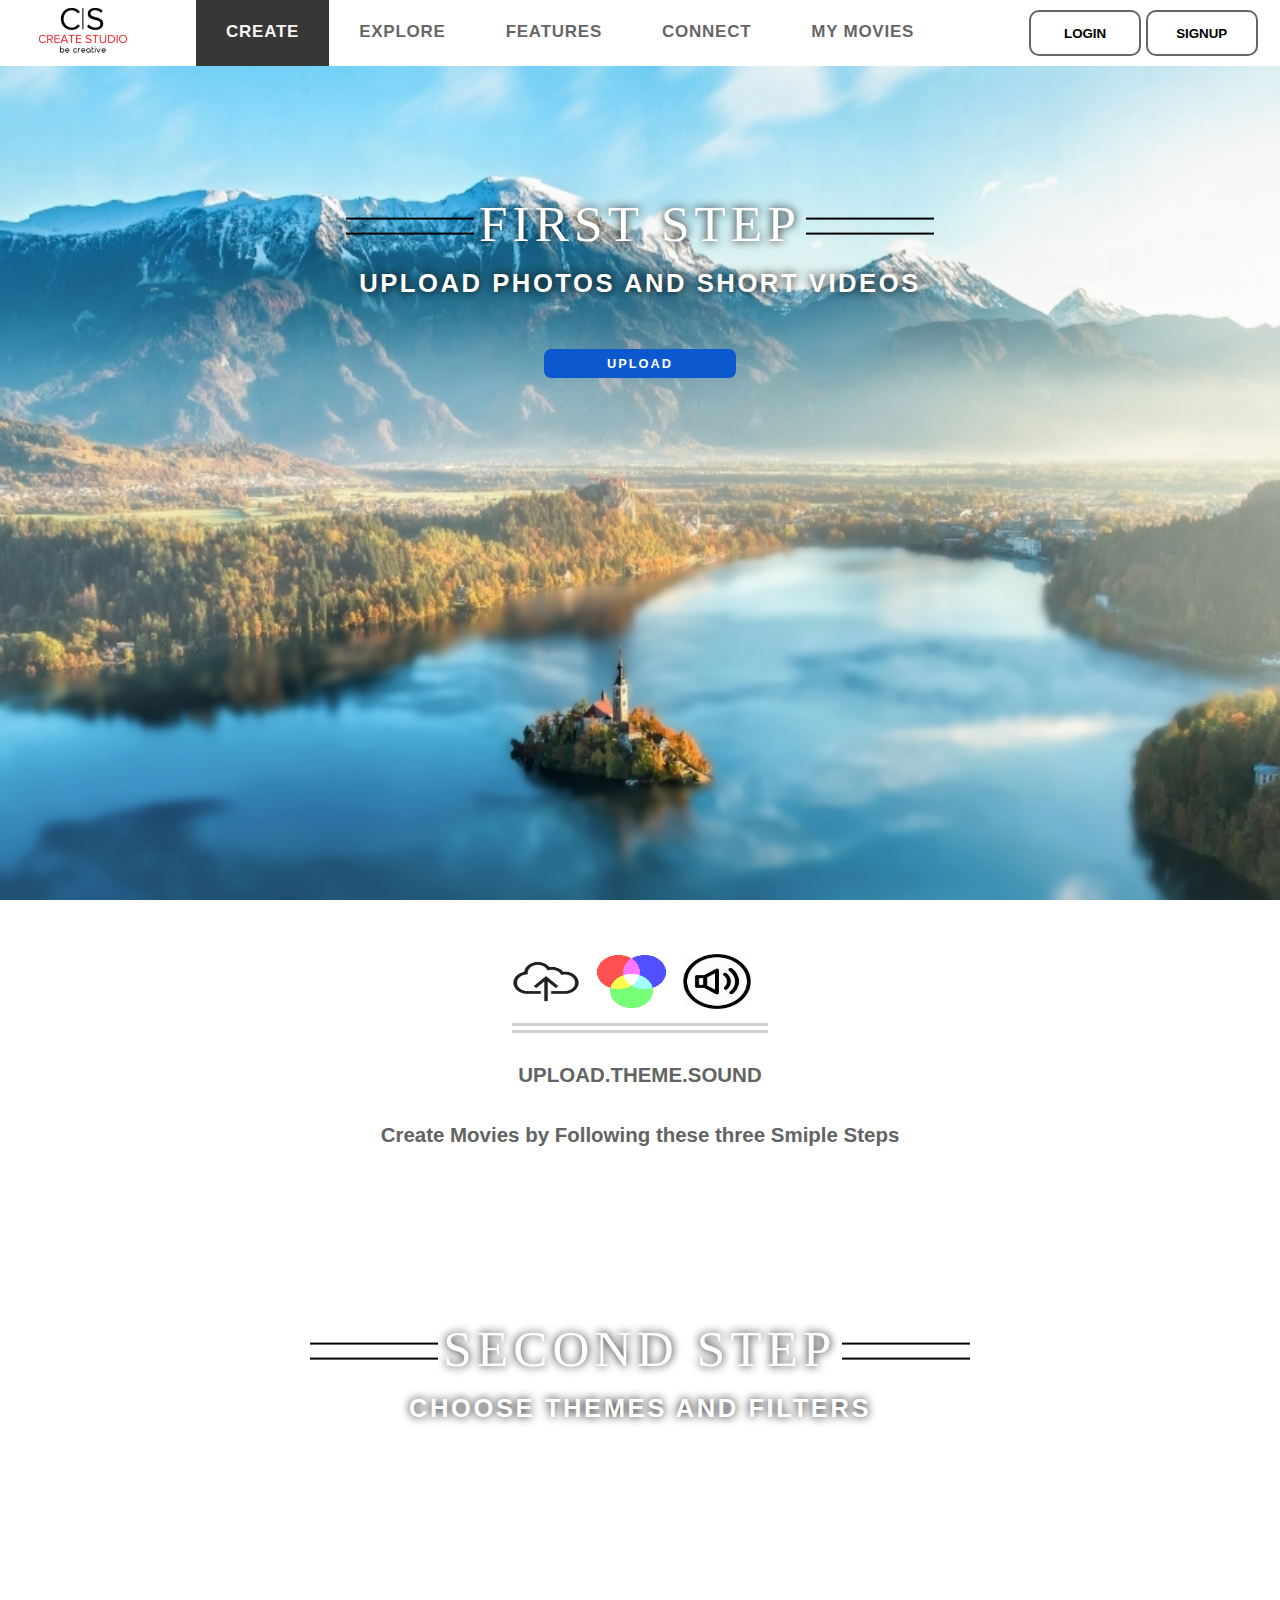
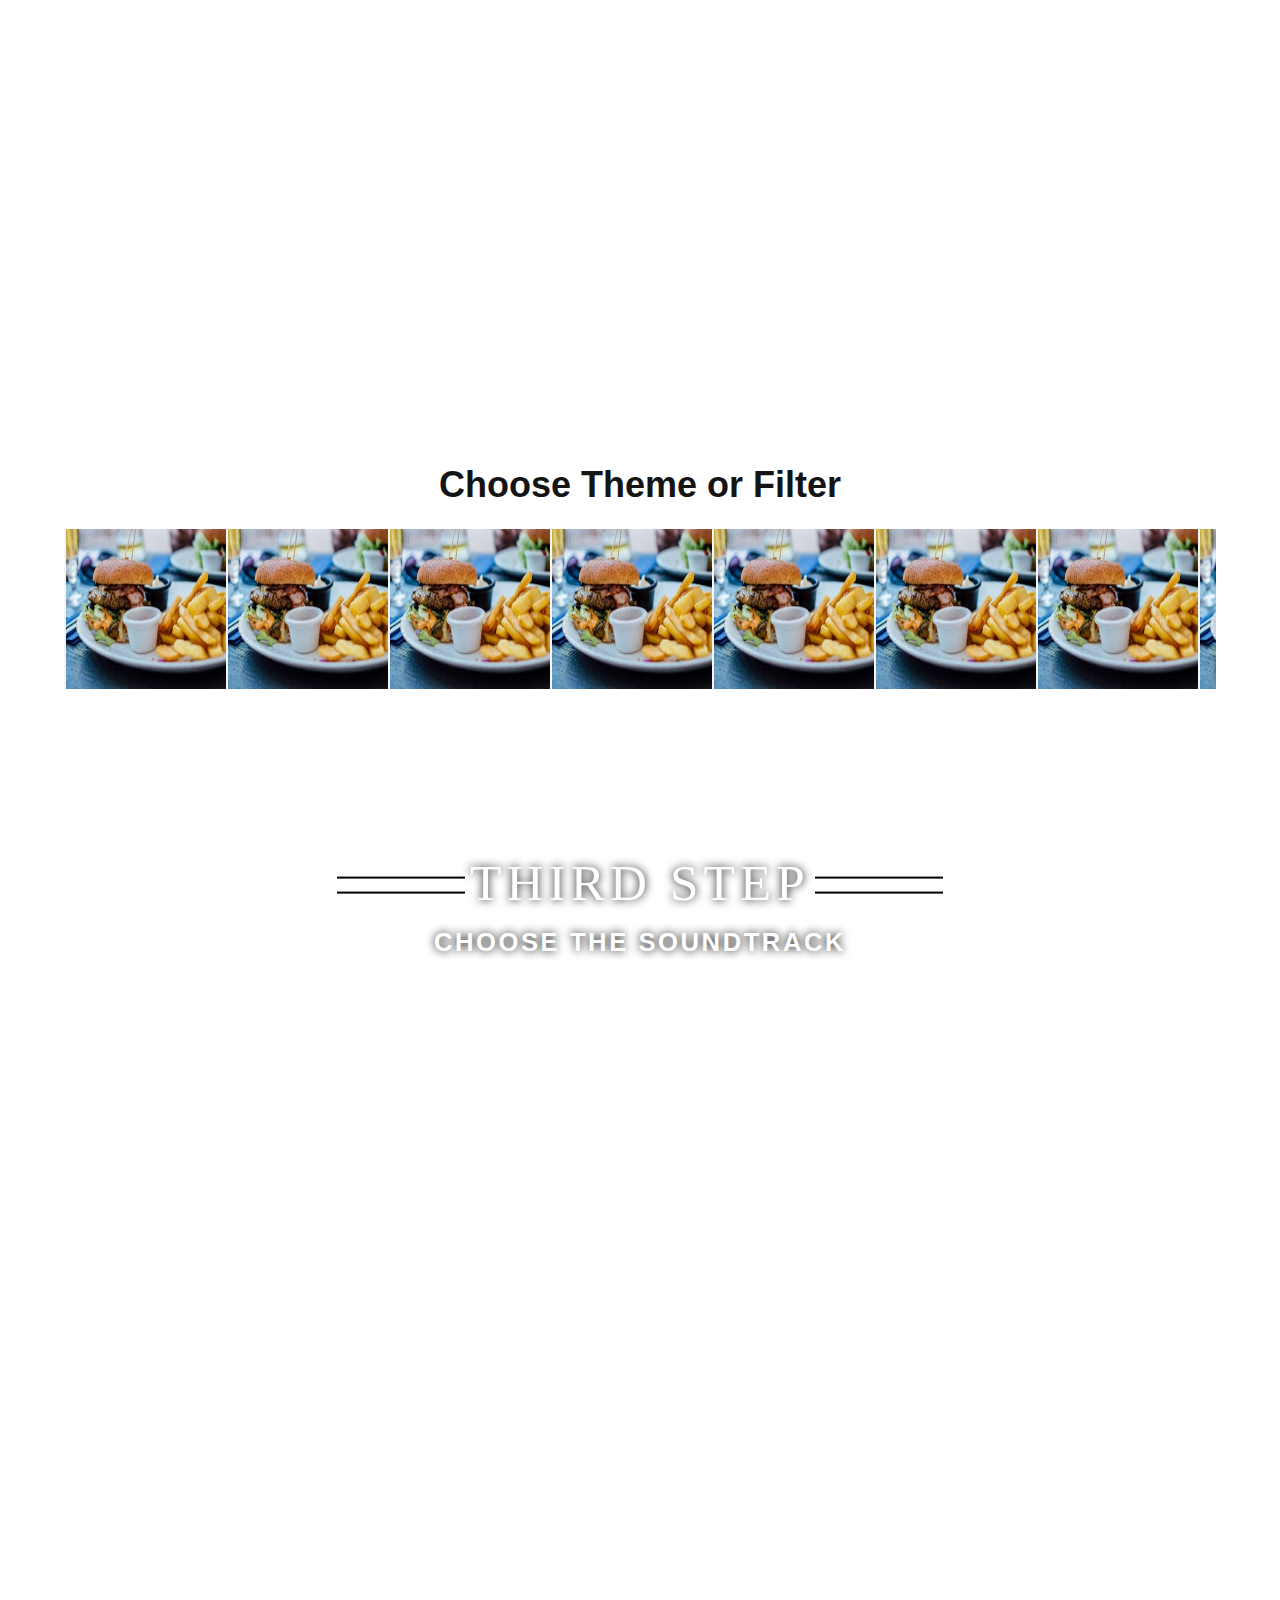
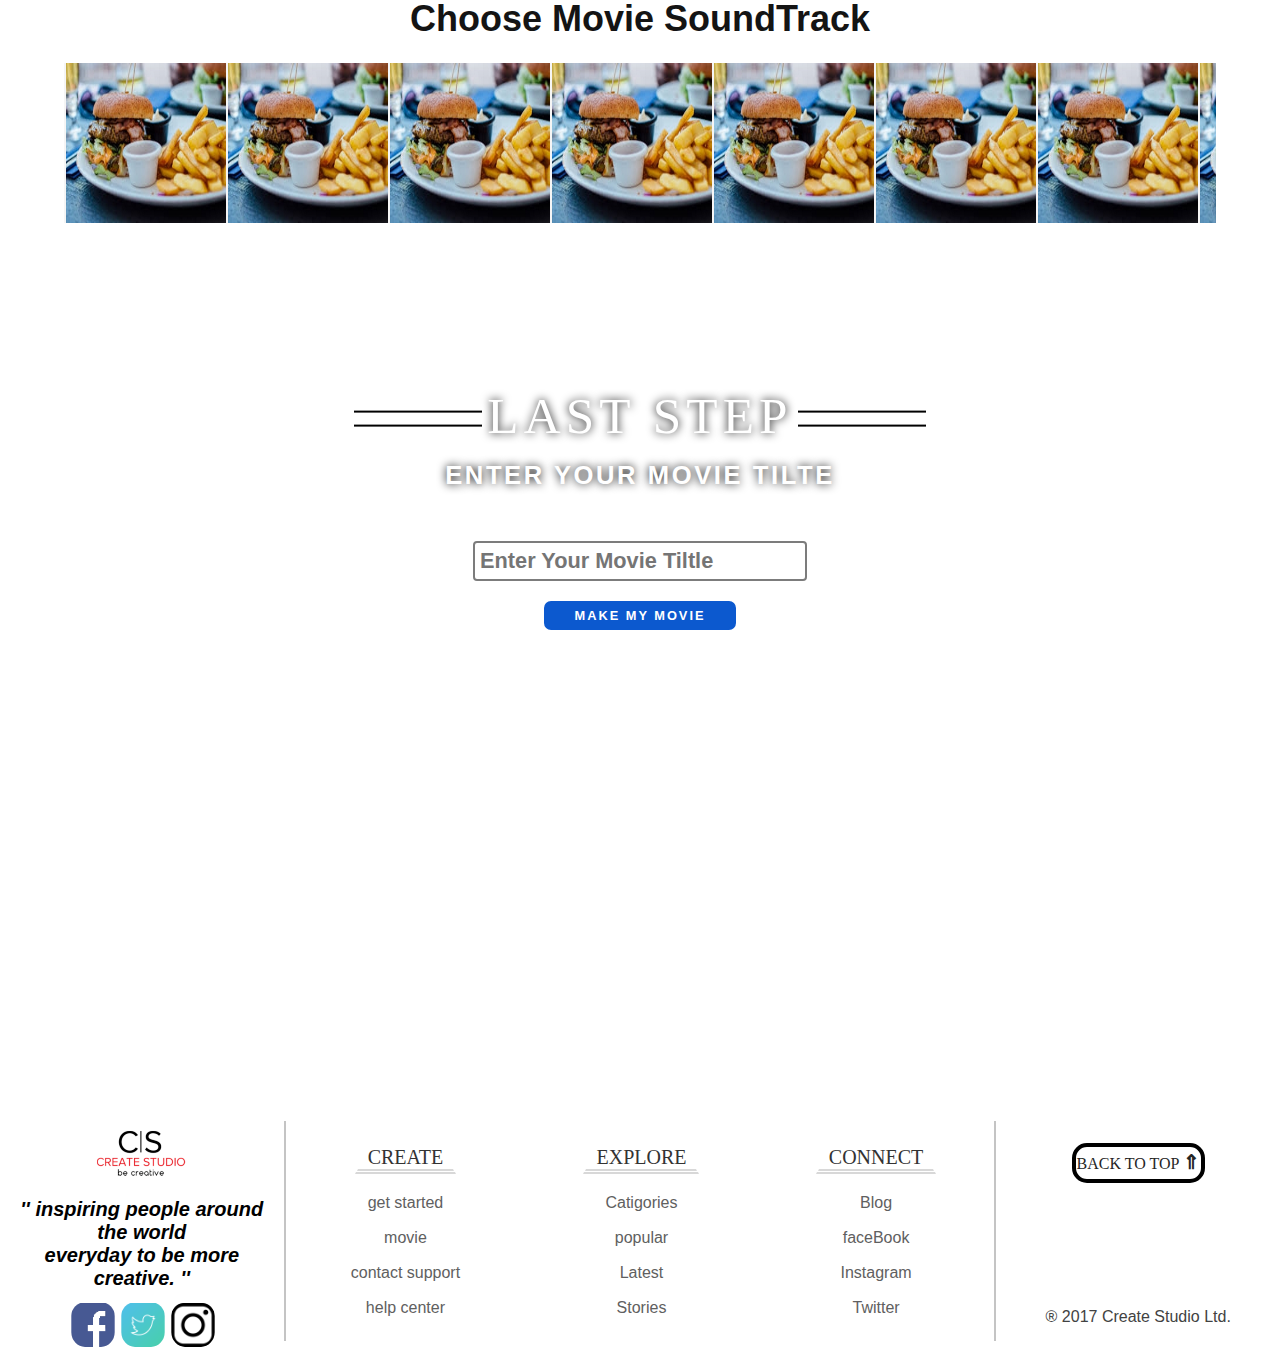
==== commit 4e1078a6: "12" ====
--- a/create.html
+++ b/create.html
@@ -44,7 +44,8 @@
                 </ul>
                 <section class="user">
                     <section class="user_profile">
-                        <section></section>
+                        <button >LOGIN</button>
+                        <button>SIGNUP</button>
 
                       </section>
 
@@ -326,7 +327,10 @@
             </section>
         </section>
         <section class="footer_t">
-            <div class="go_up"></div>
+            <div class="go_up">
+                <a href="#" id="back-to-top" title="Back to top"> Back TO Top <span>&uArr;</span></a>
+
+            </div>
             <div>
                 <p>® 2017 Create Studio Ltd.</p>
             </div>
--- a/include/style.css
+++ b/include/style.css
@@ -57,7 +57,7 @@
 
 .main_menu li:hover a {
     color: whitesmoke;
-    text-transform: uppercase;
+   
 }
 
 .main_menu li:hover {
@@ -66,7 +66,7 @@
 
 .main_menu {
     display: flex;
-    width: 75%;
+    width: 67%;
 }
 
 .nav_wrapper {
@@ -204,7 +204,7 @@
     .user_profile {
         display: none;
     }
-    .user_profile section:first-child {
+    .user_profile button{
         display: none;
     }
     #hamburger_menu {
@@ -273,22 +273,31 @@
     padding: 0;
     box-sizing: border-box;
     flex: 1;
+  
 }
 
 .user_profile {
     height: 100%;
-    float: right;
-    padding: 8px;
-    width: 50px;
-    height: 50px;
-}
-
-.user_profile section:first-child {
-    height: 100%;
-    background-image: url("../images/creat1.jpeg");
-    background-repeat: no-repeat;
-    background-position: right;
-    border-radius: 50px;
+    display: flex;
+    align-items: flex-end;
+    justify-content: space-around;
+    
+
+    
+}
+
+.user_profile button{ 
+    margin: auto;
+   min-width: 48%;
+    height: 70%;
+text-transform: uppercase;
+font-weight: 600;
+padding: 0px 5px 0px 5px;;
+   border: 2px solid rgb(102, 102, 102);
+   border-radius: 10px;
+   background: white;
+   color: rgb(0, 0, 0);
+ 
 }
 
 
@@ -473,17 +482,23 @@
 }
 
 .cat_wrapper button {
-    border: 0px solid #2c2b2b;
+    border: 4px solid  rgb(22, 22, 22);
     border-radius: 0 0 0 0px;
     height: 160px;
     max-width: 100px;
     padding: 10px;
     font-size: 30px;
-    font-weight: 700px;
+    font-weight: 900;
+    color: rgb(22, 22, 22);
+    background: #ffffff;
+    display: none;
+    -webkit-transition-duration: 0.4s; /* Safari */
+    transition-duration: 0.4s;
+    cursor: pointer;
+}
+.cat_wrapper button:hover{
+    background-color: rgb(22, 22, 22);
     color: whitesmoke;
-    background: #000000;
-    display: none;
-    
 }
 
 #explore_data {
@@ -1060,8 +1075,19 @@
     margin-top: 0.5%;
     color: #606060;
     text-align: center;
-}
-
+    display: flex;
+    flex-direction: column;
+    justify-content: space-between;
+}
+.footer_t div:not(:first-child){
+    padding: 0 6% 10% 6%;
+    font-family: 'Franklin Gothic Medium', 'Arial Narrow', Arial, sans-serif;
+    font-weight: 300;
+    color: #424242;
+}
+.footer_t div:first-child{
+    padding: 10% 6% 6% 6%;
+}
 .icons{
     display: flex;
     align-items: center;
@@ -1078,3 +1104,31 @@
     height: 100%;
 
 }
+
+
+
+#back-to-top {
+   display: block;
+   border: 4px solid black;
+    width: 50%;
+    text-align: center;
+    line-height: 30px;
+    background: transparent;
+    color: rgb(37, 37, 37);
+    cursor: pointer;
+    border-radius: 15px;
+    text-decoration: none;
+    transition: opacity 0.2s ease-out;
+    margin: 0 auto;
+    text-transform: uppercase;
+    font-family: arial black;
+    
+}
+#back-to-top span{
+font-size: 20px;
+font-weight: 900;
+}
+#back-to-top:hover {
+    background: #000000c2;
+    color: whitesmoke;
+}
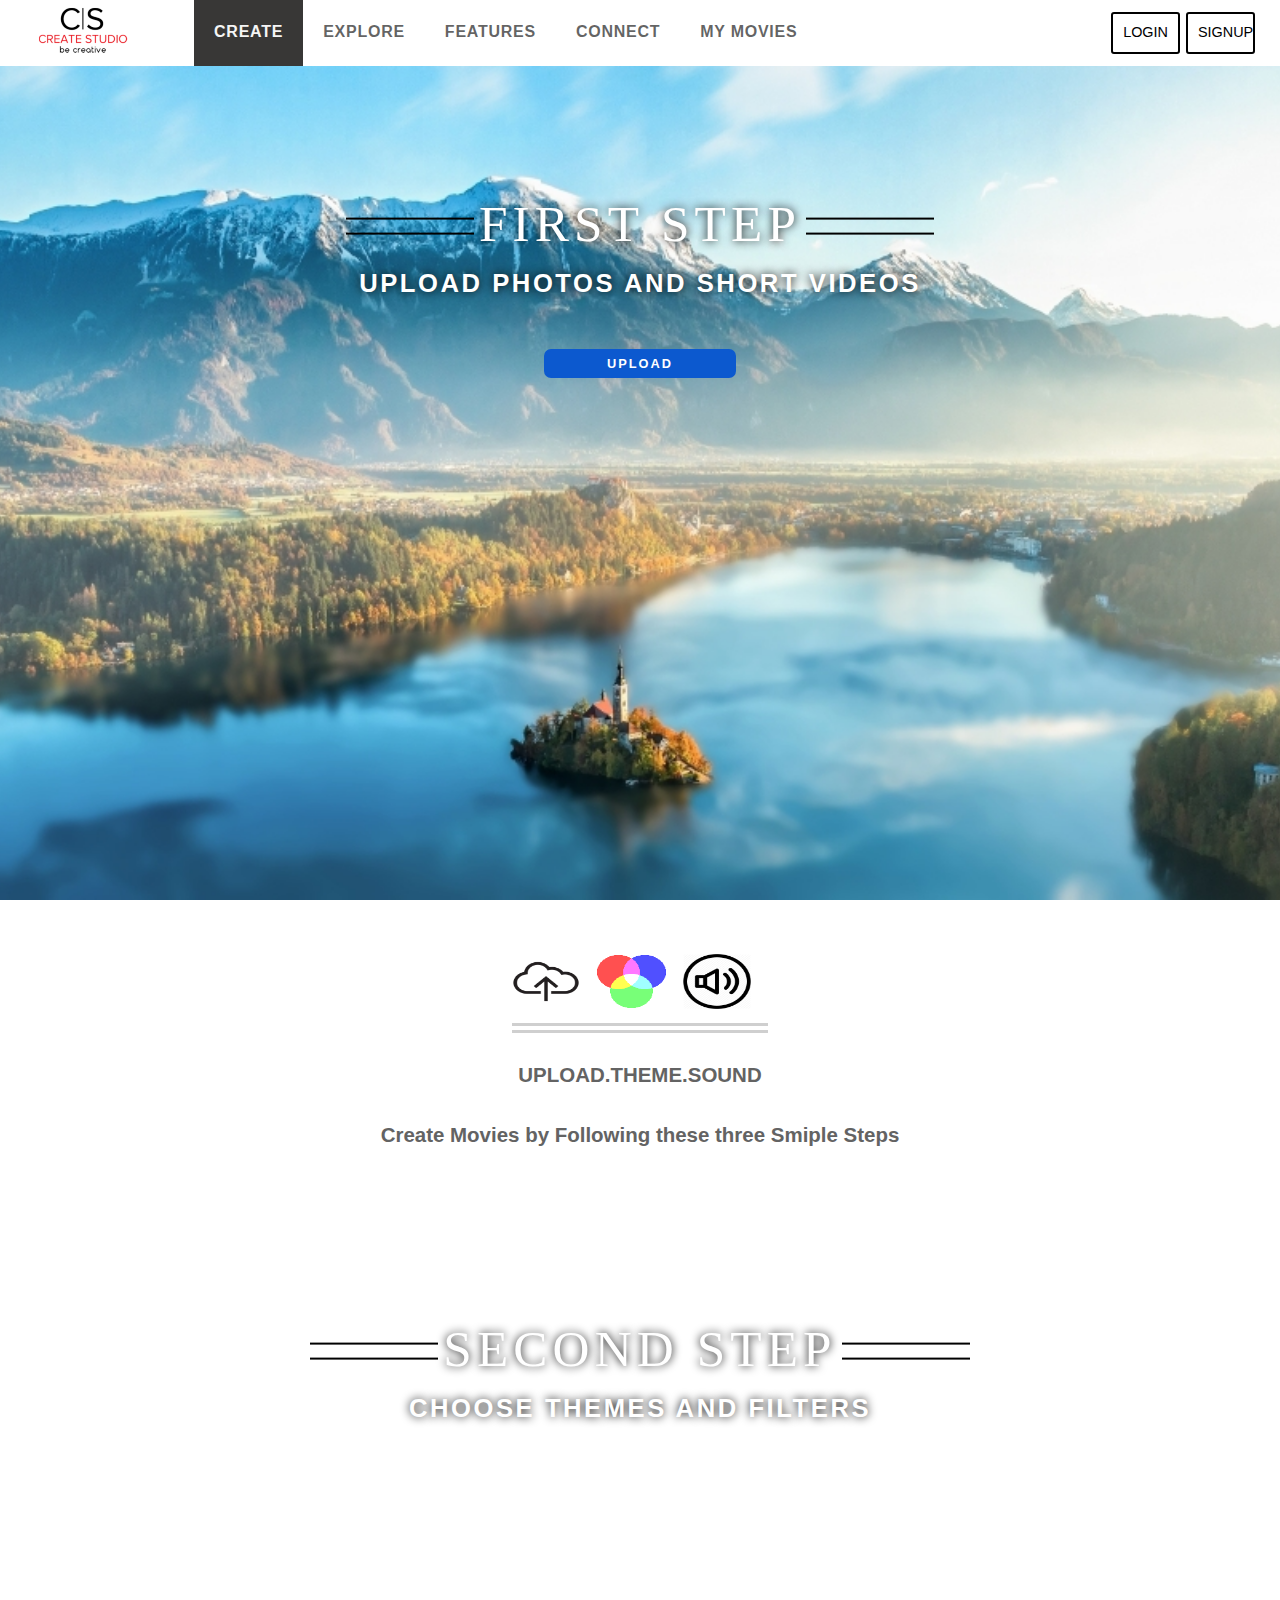
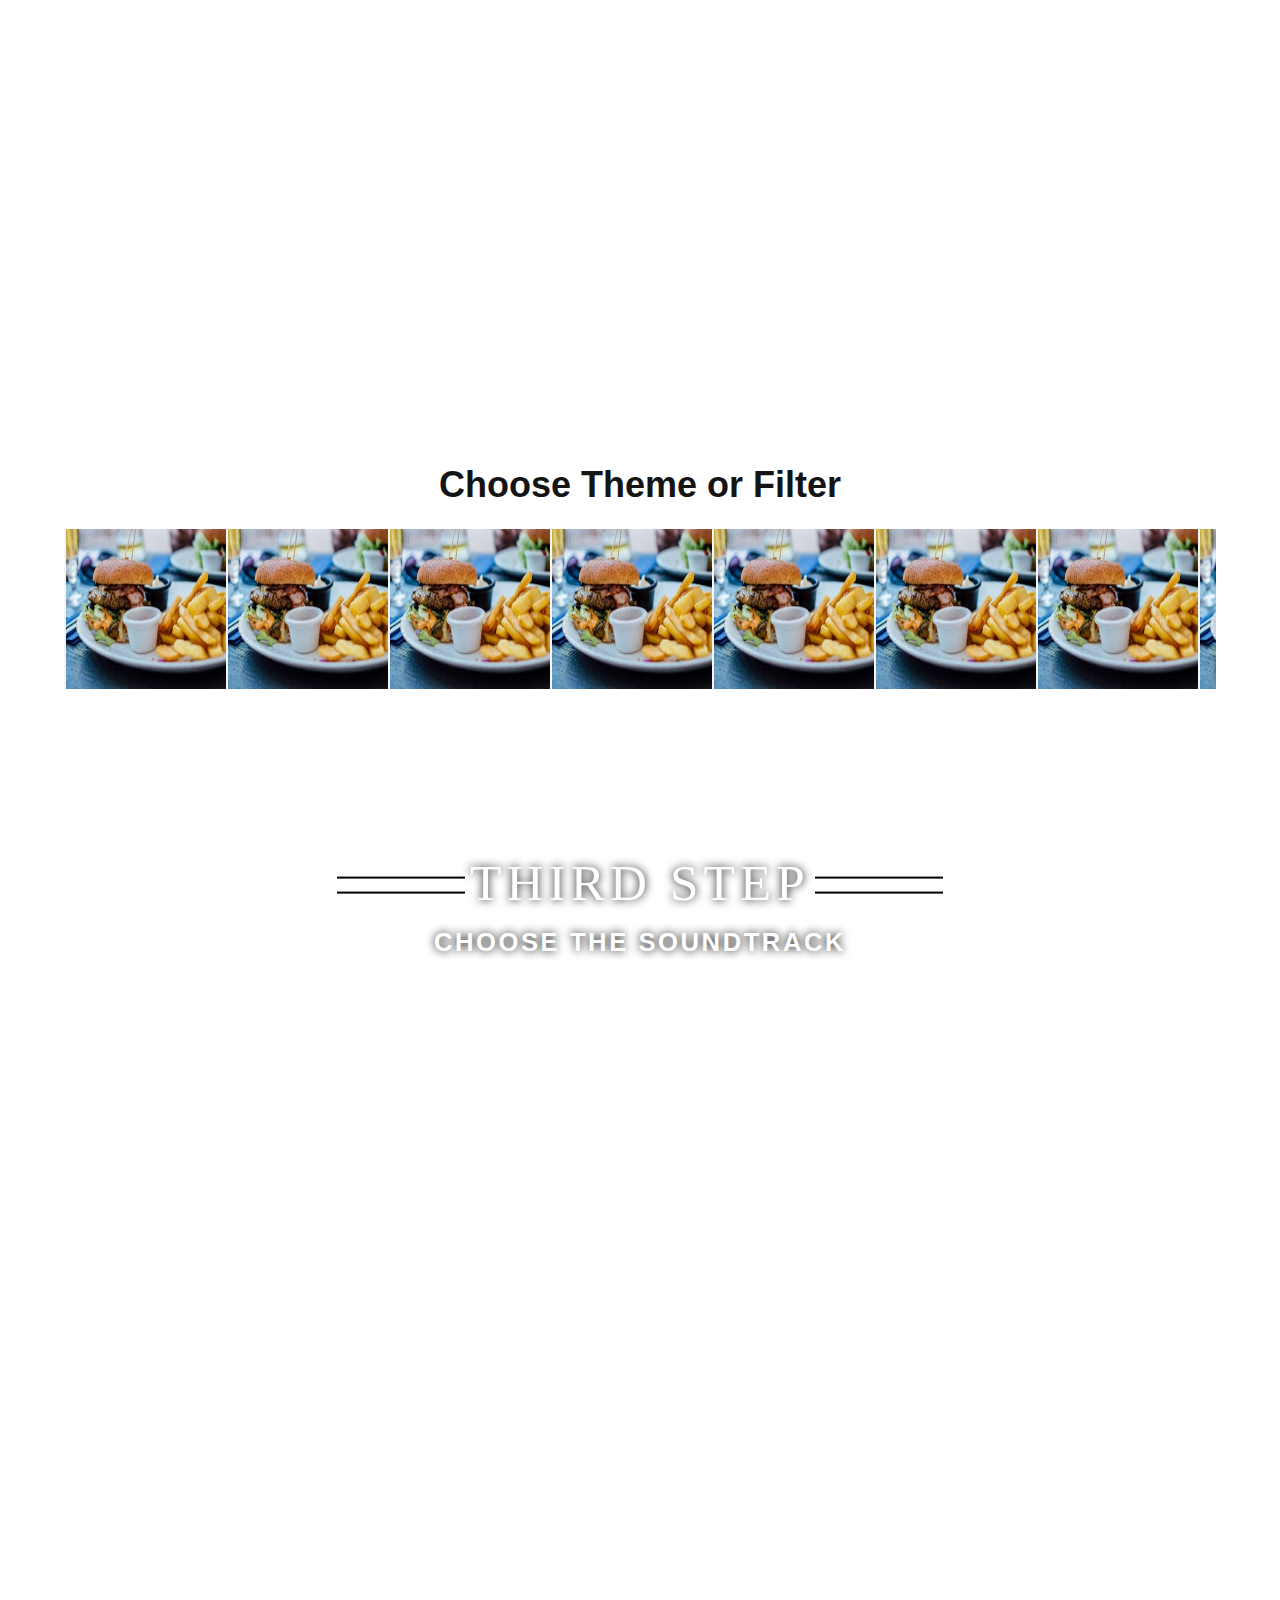
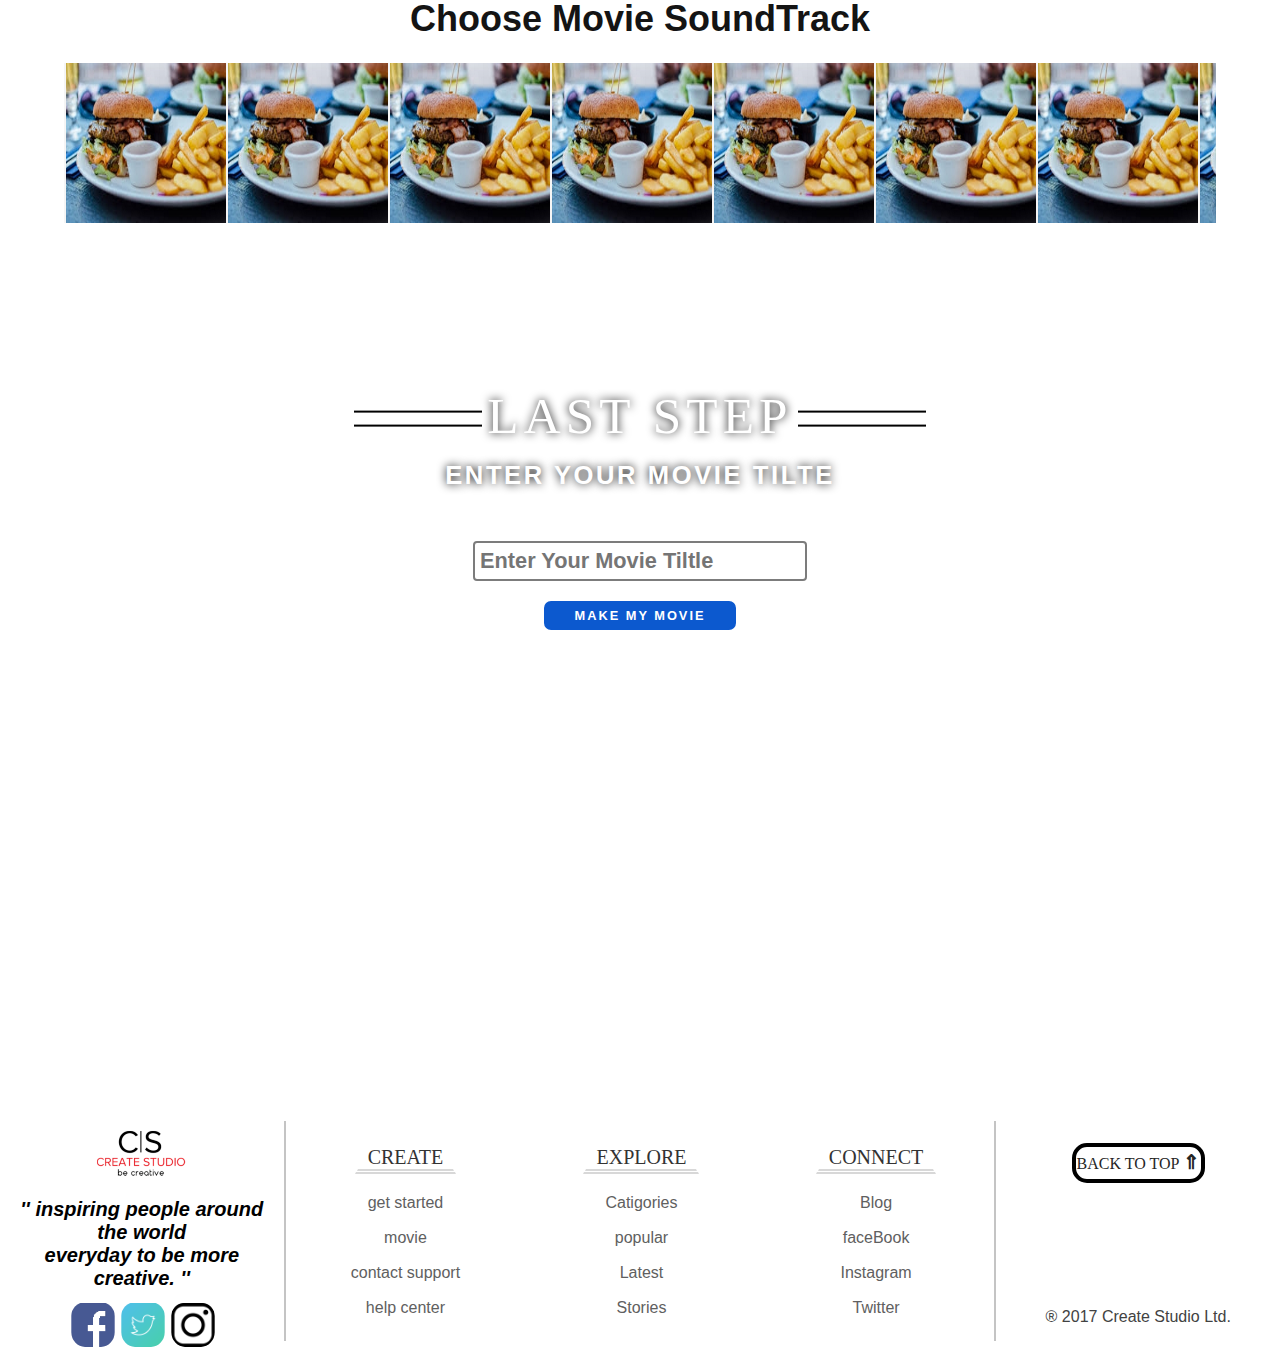
==== commit 9e9d39ac: "12" ====
--- a/create.html
+++ b/create.html
@@ -44,9 +44,8 @@
                 </ul>
                 <section class="user">
                     <section class="user_profile">
-                        <button >LOGIN</button>
-                        <button>SIGNUP</button>
-
+                        <a href="#">LOGIN</a>
+                         <a href="signup.html">SIGNUP</a>
                       </section>
 
                 </section>
--- a/include/style.css
+++ b/include/style.css
@@ -41,10 +41,10 @@
     font-family: 'Trebuchet MS', 'Lucida Sans Unicode', 'Lucida Grande', 'Lucida Sans', Arial, sans-serif;
     color: rgba(49, 49, 49, 0.753);
     display: block;
-    font-size: 17px;
+    font-size: 16px;
     font-weight: 700;
     line-height: 54px;
-    padding: 5px 30px;
+    padding: 5px 20px;
     letter-spacing: 0.75px;
     display: inline-block;
     transition: 0.04s ease-in;
@@ -66,7 +66,7 @@
 
 .main_menu {
     display: flex;
-    width: 67%;
+    width: 75%;
 }
 
 .nav_wrapper {
@@ -204,8 +204,9 @@
     .user_profile {
         display: none;
     }
-    .user_profile button{
+    .user .user_profile a{
         display: none;
+       
     }
     #hamburger_menu {
         display: block;
@@ -285,21 +286,68 @@
 
     
 }
-
+/*
 .user_profile button{ 
     margin: auto;
    min-width: 48%;
     height: 70%;
-text-transform: uppercase;
-font-weight: 600;
+
 padding: 0px 5px 0px 5px;;
    border: 2px solid rgb(102, 102, 102);
    border-radius: 10px;
    background: white;
-   color: rgb(0, 0, 0);
+   
+   transition: background 0.3s;
+  text-align: center;
  
 }
-
+.user_profile button a{
+    display: flex;
+    flex-direction: column;
+    justify-content: center;
+    width: 100%;
+    height: 100%;
+    text-transform: uppercase;
+    font-weight: 600;
+    color: rgb(0, 0, 0);
+}
+.user_profile button:hover{
+    
+    background: #383736;
+    border-color: #383736;
+}
+.user_profile button:hover a{
+    color: whitesmoke;
+}*/
+.user_profile a{
+    font-family: "Lato", "Lucida Grande", "Lucida Sans Unicode", Tahoma, Sans-Serif;
+    -webkit-appearance: none;
+    font-size: 0.9rem;
+    text-shadow: none;
+    line-height: 1.2;
+    display: inline-block;
+    outline: 0;
+    padding: 10px 10px;
+    margin: 0 10px 0 0;
+    position: relative;
+    border-radius: 3px;
+    border: 2px solid black;
+    color: rgb(0, 0, 0);
+    cursor: pointer;
+    white-space: nowrap;
+    text-overflow: ellipsis;
+    text-align: center;
+    margin: auto;
+    width: 30%;
+    margin-left: 1px;
+  transition: background 0.3s;
+
+}
+.user_profile a:hover{
+    color: whitesmoke;
+    background: rgb(56, 55, 54);
+    border-color: rgb(56, 55, 54);
+}
 
 /*-------------------------------main content-------------------------------------------------*/
 
@@ -968,9 +1016,99 @@
 
 
 
-
-
-
+/*---------------------------------sign up--------------------------------------------------------*/
+
+
+  .signup_container {
+    width: 100%;
+  
+    font: normal 18px/1.5 "Fira Sans", "Helvetica Neue", sans-serif;
+    background: rgb(221, 221, 221);
+    color: rgb(80, 80, 80);
+    padding: 50px 0;
+  }
+  
+  .signup_container * {
+    box-sizing: border-box;
+  }
+  
+  .flex_outer,
+  .flex_inner {
+    list-style-type: none;
+    padding: 0;
+  }
+  
+  .flex_outer {
+    max-width: 800px;
+    padding: 0 38px 0 38px;
+  }
+  
+  .flex_outer li,
+  .flex_inner {
+    display: flex;
+    flex-wrap: wrap;
+  
+    align-items: center;
+  }
+  
+  .flex_inner {
+    padding: 0 8px;
+    justify-content: flex-start;  
+  }
+  
+  .flex_outer > li:not(:last-child) {
+    margin-bottom: 20px;
+  }
+  
+  .flex_outer li label,
+  .flex_outer li p {
+    padding: 8px;
+    font-weight: 300;
+    letter-spacing: .09em;
+    text-transform: uppercase;
+  }
+  
+  .flex_outer > li > label,
+  .flex_outer li p {
+    flex: 1 0 120px;
+    max-width: 220px;
+  }
+  
+  .flex_outer > li > label + *,
+  .flex_inner {
+    flex: 1 0 220px;
+  }
+  
+  .flex_outer li p {
+    margin: 0;
+  }
+  
+  .flex_outer li input:not([type='checkbox']):not([type="radio"]),
+  .flex_outer li textarea {
+    padding: 15px;
+    border: none;
+  }
+  
+  .flex_outer li button {
+    margin-right: auto;
+    padding: 16px 32px;
+    border: none;
+    background: rgb(77, 77, 77);
+    color: #f2f2f2;
+    text-transform: uppercase;
+    letter-spacing: .09em;
+    border-radius: 2px;
+
+  }
+  .flex_outer li button:hover{
+      background-color: black;
+      color: whitesmoke;
+  }
+  
+  .flex_inner li {
+    width: 100px;
+    font-size: 15px;
+  }
 
 
 
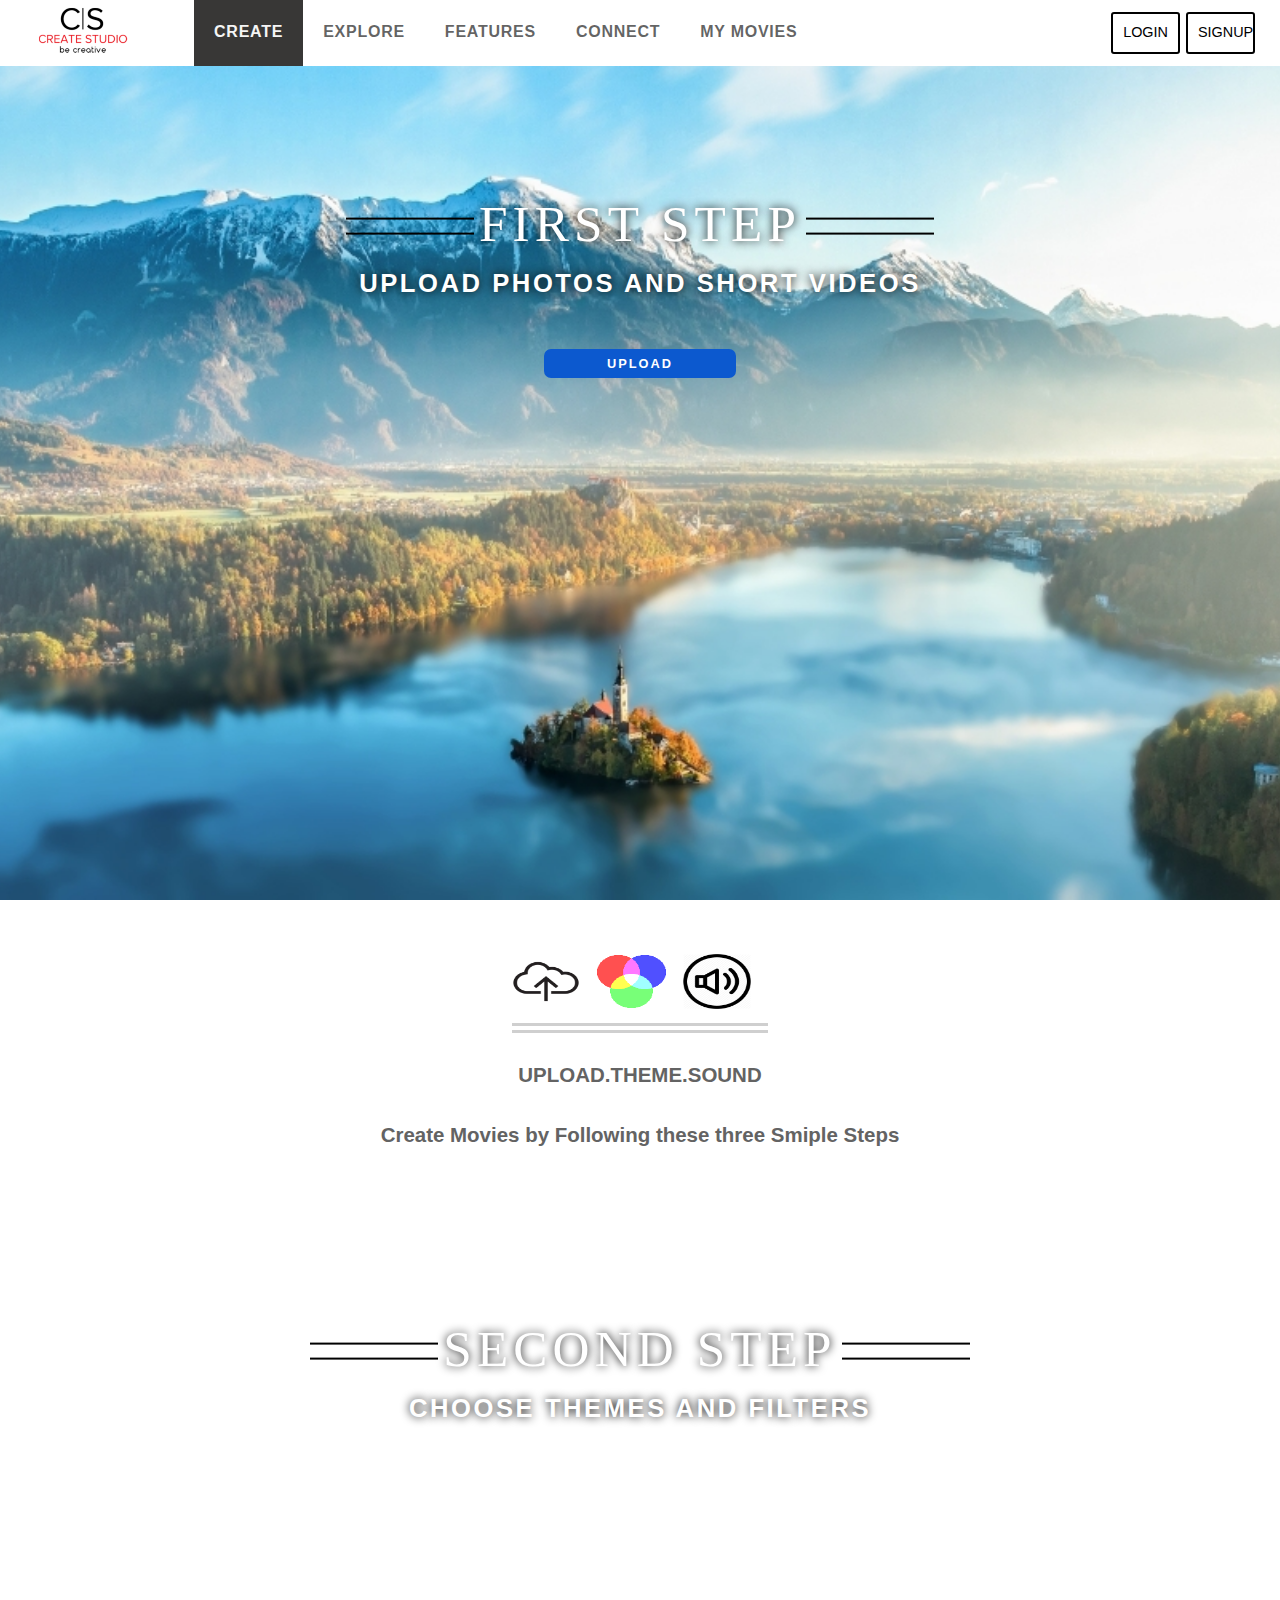
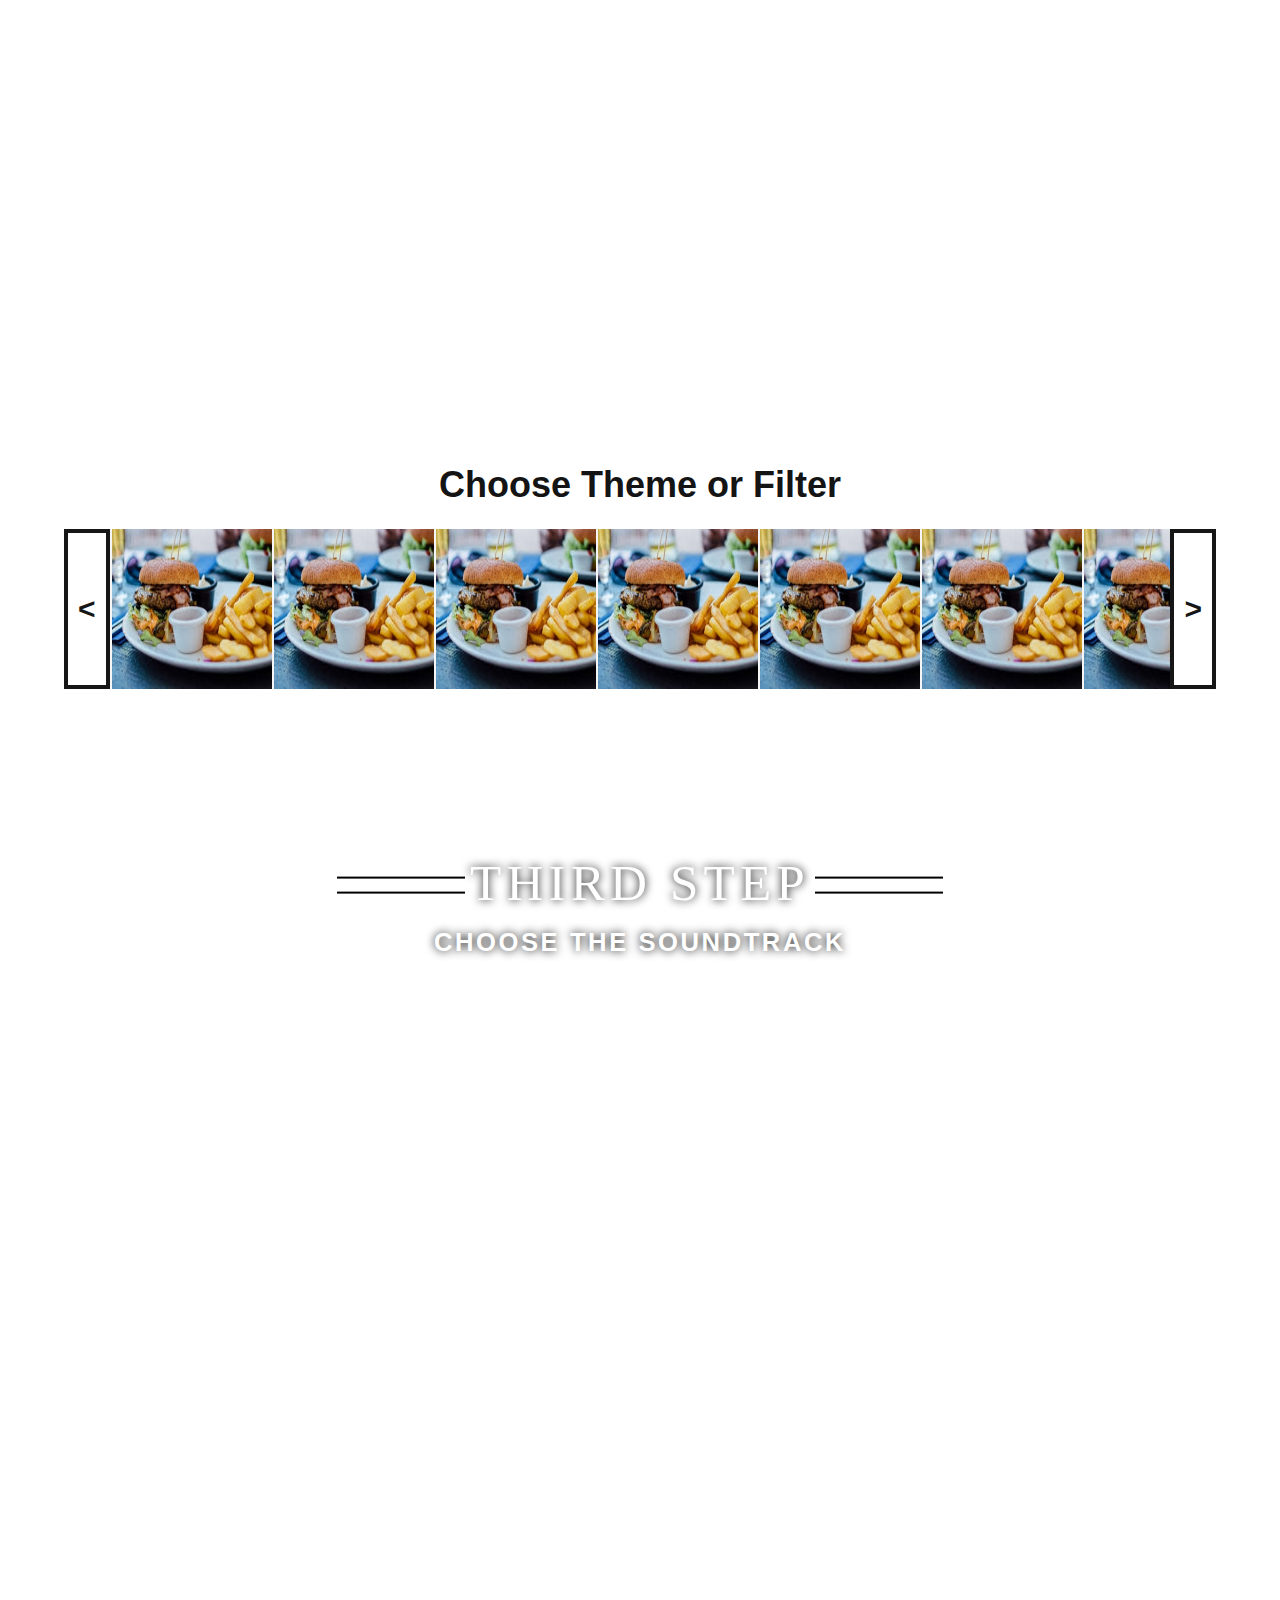
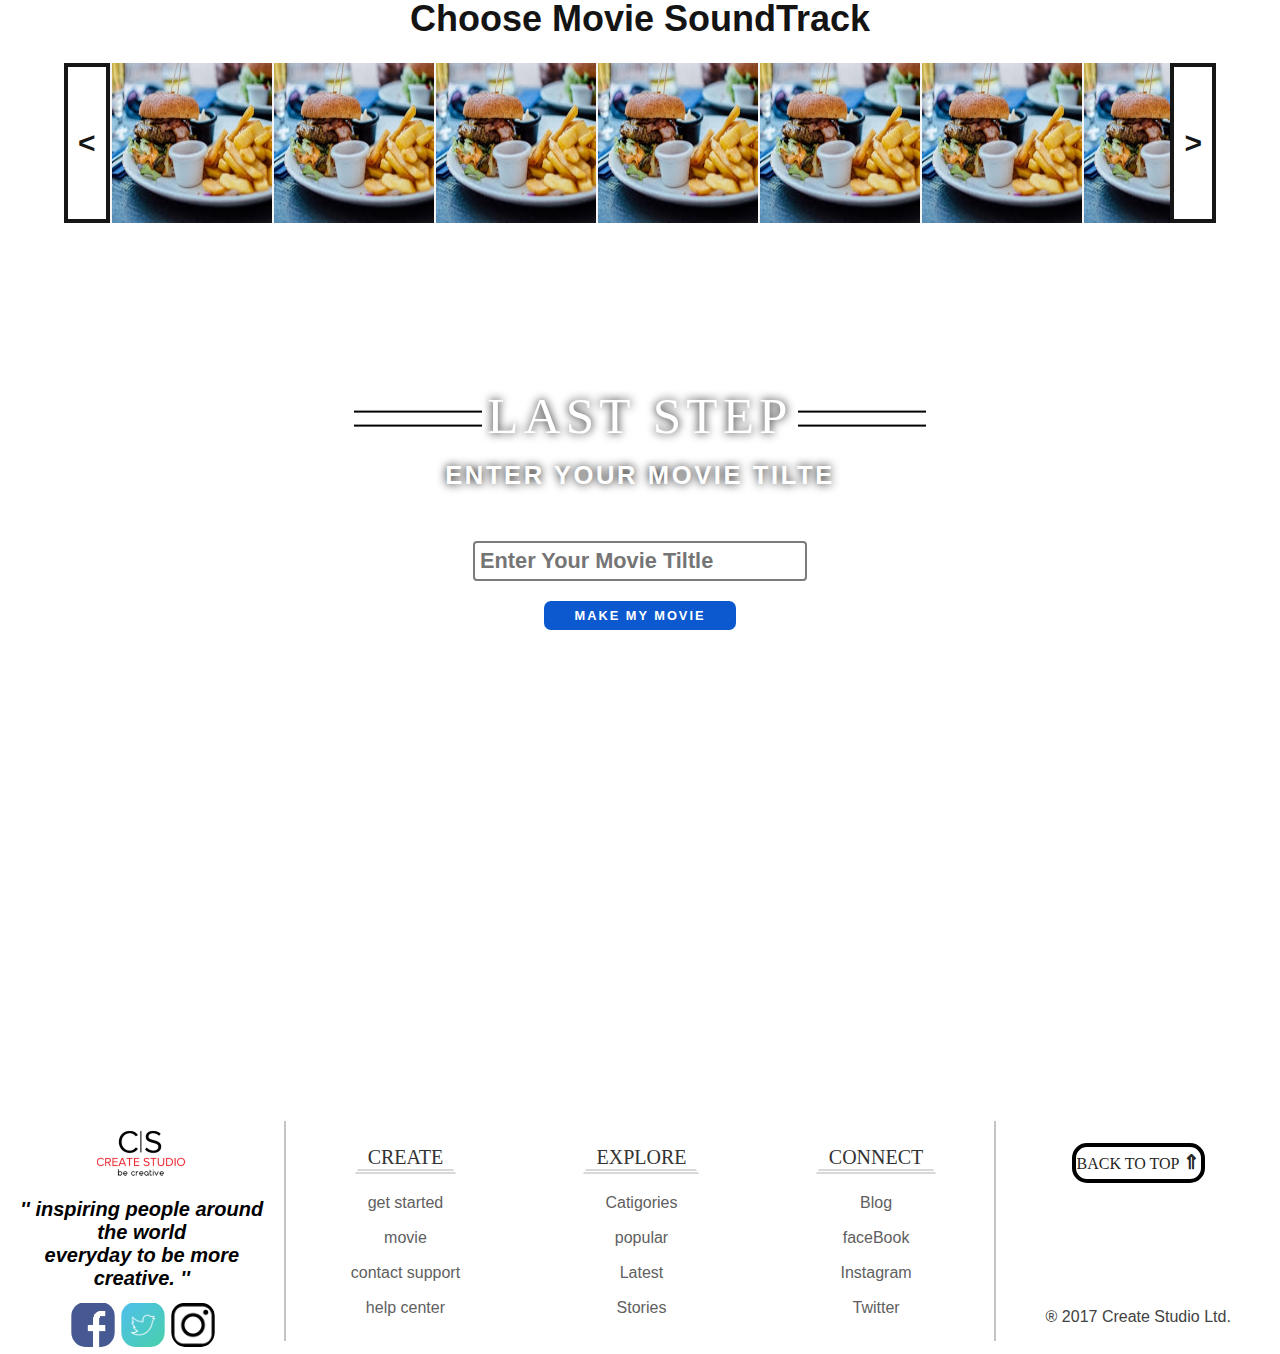
==== commit 3f994e6f: "13" ====
--- a/create.html
+++ b/create.html
@@ -18,7 +18,7 @@
                 <section class="create_logo">
                     <a href="index.html">
 
-                        <img src="images\logo_png.png" alt="" srcset="">
+                        <img src="images/logo_png.png" alt="" >
                     </a>
 
 
@@ -76,7 +76,7 @@
                         <li>
                             <a href="index.html">
 
-                                <img src="images\logo_png.png" alt="" srcset="">
+                                <img src="images/logo_png.png" alt="" >
                             </a>
                         </li>
                         <li>
@@ -147,13 +147,13 @@
                 <h1>Choose Theme or Filter</h1>
                 <section class="create_data_wrapper">
                        
-                        <button id="left-button">
-                           <
+                        <button id="lft_btn1" name="lftbtn">
+                           &lt;
                           </button>
                         
         
             
-                        <div class="create_container" id=""> 
+                        <div class="create_container" id="create_content"> 
                             <div><img src="images/food.jpg" alt=""></div> 
                             <div><img src="images/food.jpg" alt=""></div>
                             <div><img src="images/food.jpg" alt=""></div>
@@ -171,8 +171,8 @@
                             <div><img src="images/food.jpg" alt=""></div>
                         </div>
                         
-                        <button id="right-button">
-                           >
+                        <button id="rit_btn1" name="ritbtn">
+                           &gt;
                           </button>
                     </section>
         </div>
@@ -194,13 +194,13 @@
                 <h1>Choose Movie SoundTrack </h1>
                 <section class="create_data_wrapper">
                        
-                        <button id="left-button">
-                           <
+                        <button id="lft_btn2" name="lftbtn">
+                           &lt;
                           </button>
                         
         
             
-                        <div class="create_container" id=""> 
+                        <div class="create_container" > 
                             <div><img src="images/food.jpg" alt=""></div> 
                             <div><img src="images/food.jpg" alt=""></div>
                             <div><img src="images/food.jpg" alt=""></div>
@@ -218,8 +218,8 @@
                             <div><img src="images/food.jpg" alt=""></div>
                         </div>
                         
-                        <button id="right-button">
-                           >
+                        <button id="rit_btn2" name="ritbtn">
+                           &gt;
                           </button>
                     </section>
         </div>
@@ -245,7 +245,7 @@
 
     <footer>
         <section class="footer_f">
-            <img src="images\logo_png.png" alt="">
+            <img src="images/logo_png.png" alt="">
             <p>
                 inspiring people around the world
                 <br> everyday to be more
--- a/include/style.css
+++ b/include/style.css
@@ -977,17 +977,23 @@
 }
 
 .create_data_wrapper button {
-    border: 0px solid #2c2b2b;
-    border-radius: 0 0 0 0px;
-    height: 160px;
-    max-width: 100px;
-    padding: 10px;
-    font-size: 30px;
-    font-weight: 700px;
-    color: whitesmoke;
-    background: #000000;
-    display: none;
-    
+        border: 4px solid  rgb(22, 22, 22);
+        border-radius: 0 0 0 0px;
+        height: 160px;
+        max-width: 100px;
+        padding: 10px;
+        font-size: 30px;
+        font-weight: 900;
+        color: rgb(22, 22, 22);
+        background: #ffffff;
+        display: block;
+        -webkit-transition-duration: 0.4s; /* Safari */
+        transition-duration: 0.4s;
+        cursor: pointer;
+}
+.create_data_wrapper button:hover{
+        background-color: rgb(22, 22, 22);
+        color: whitesmoke;
 }
 
 
